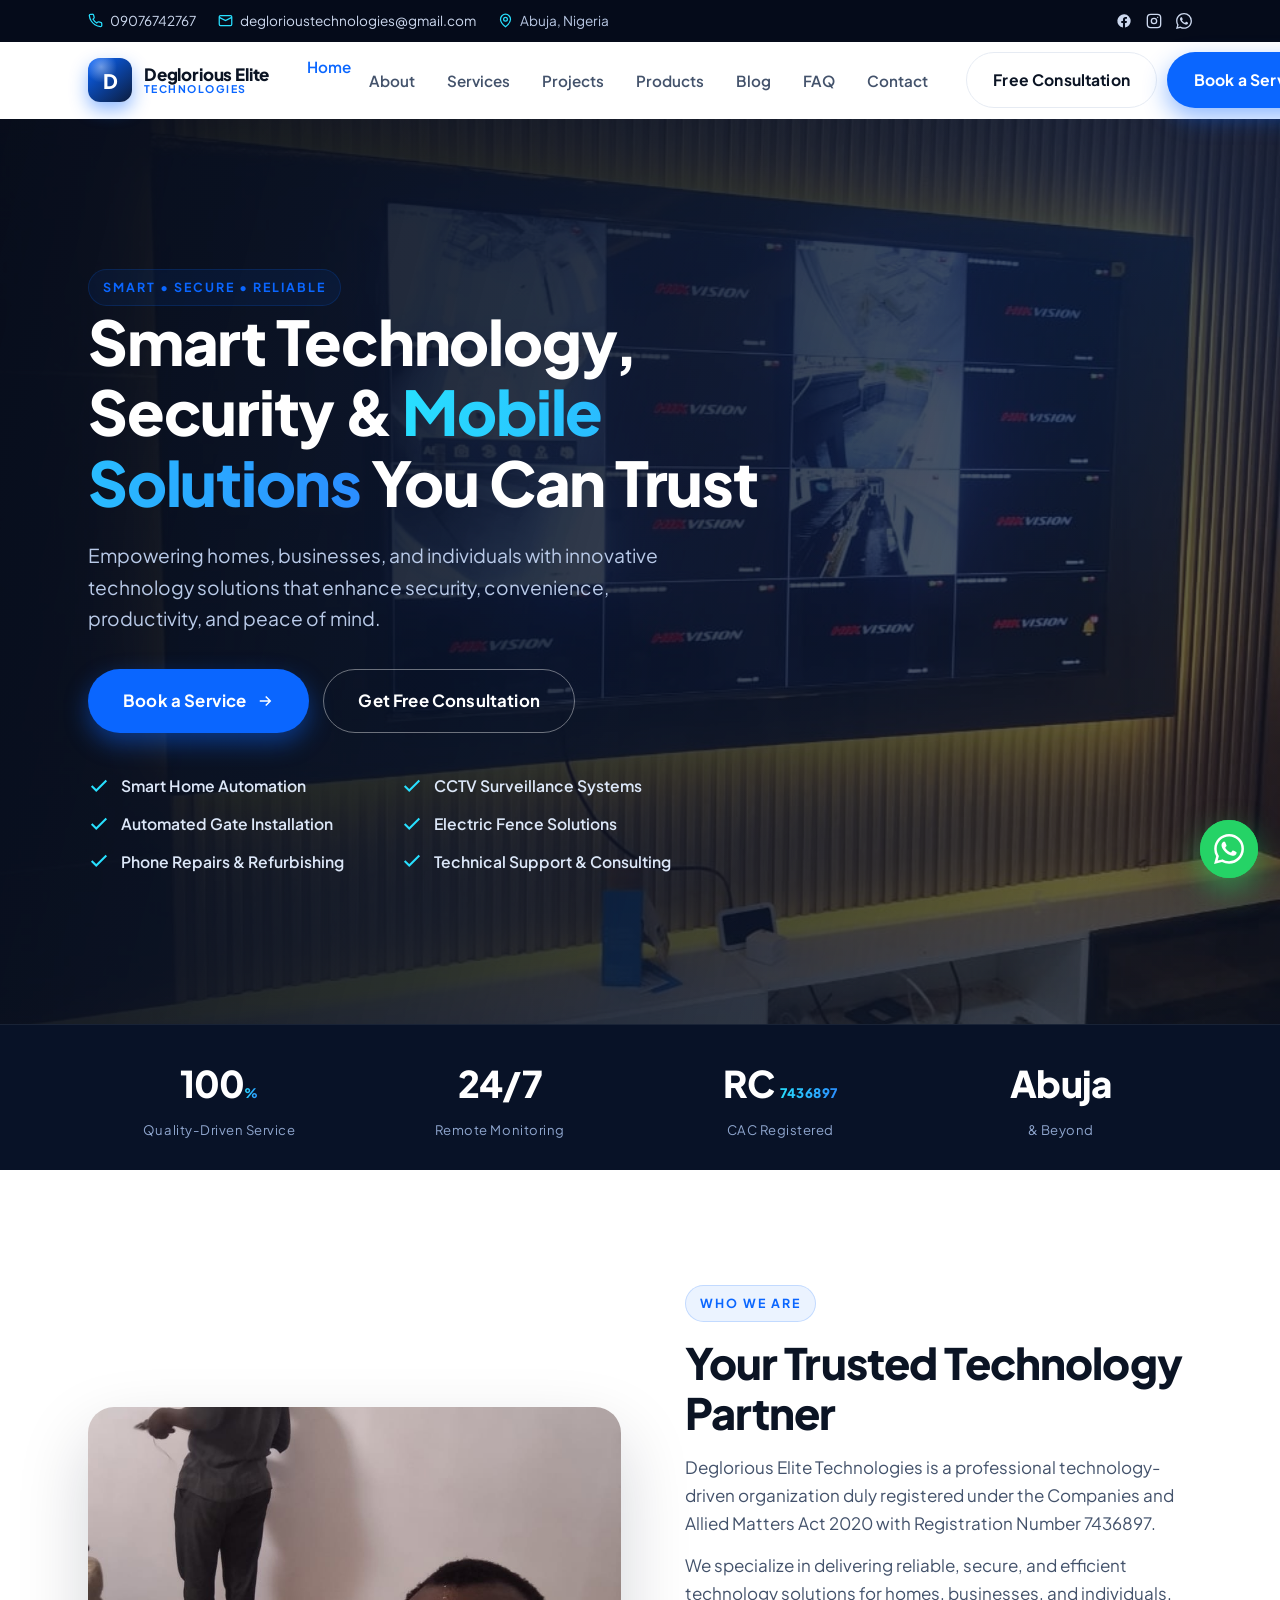
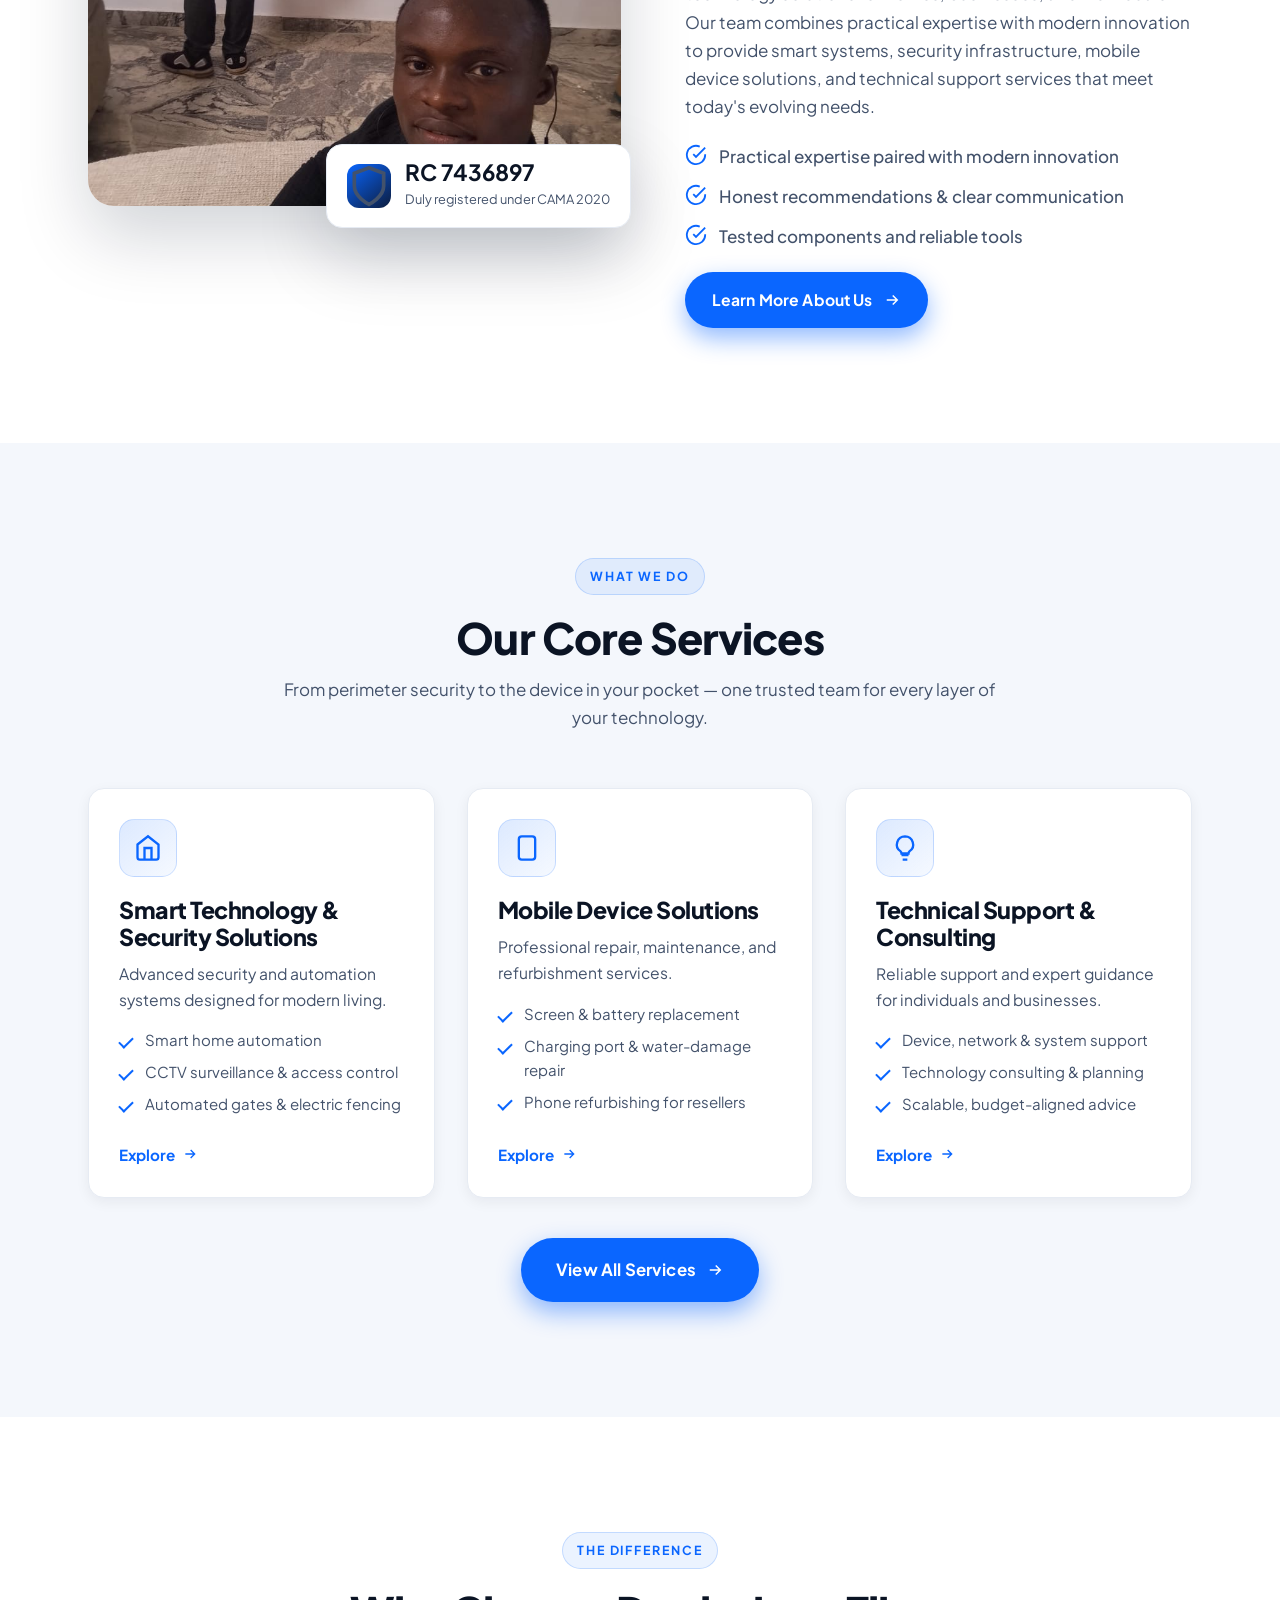
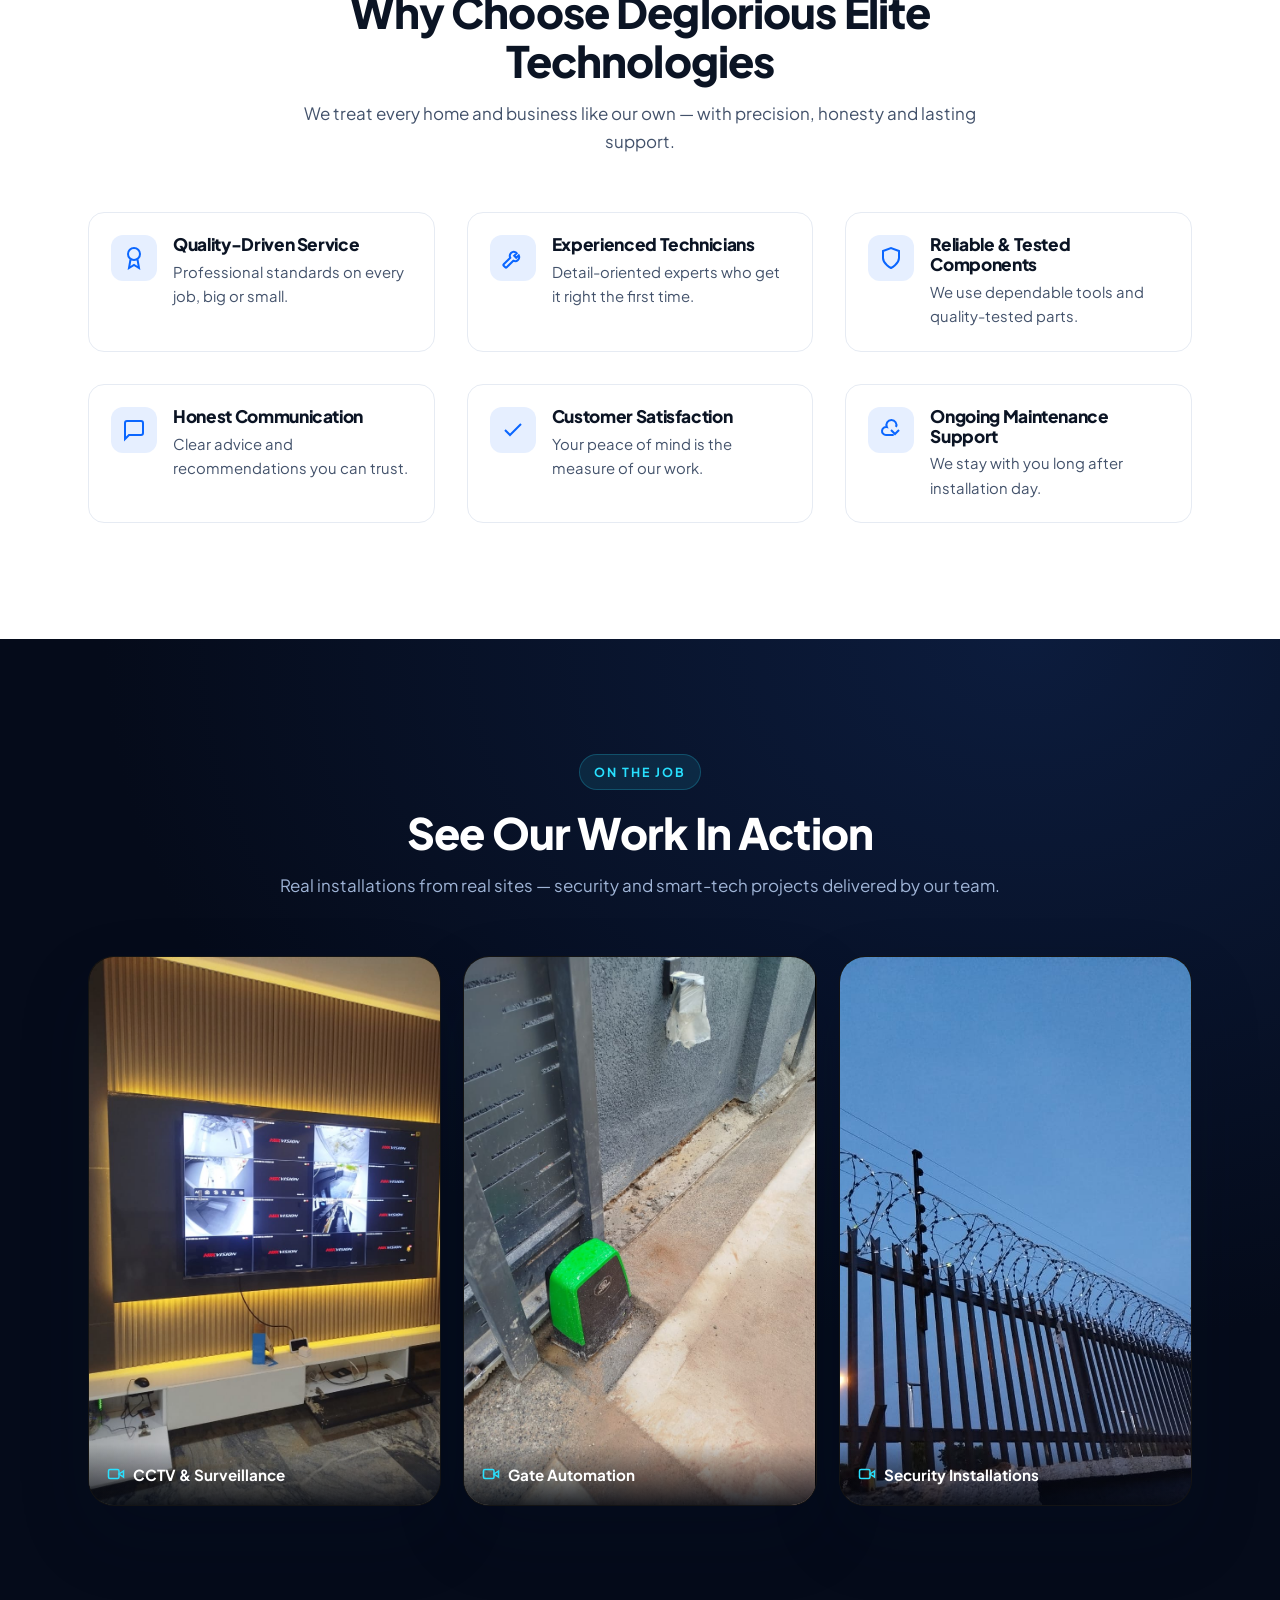
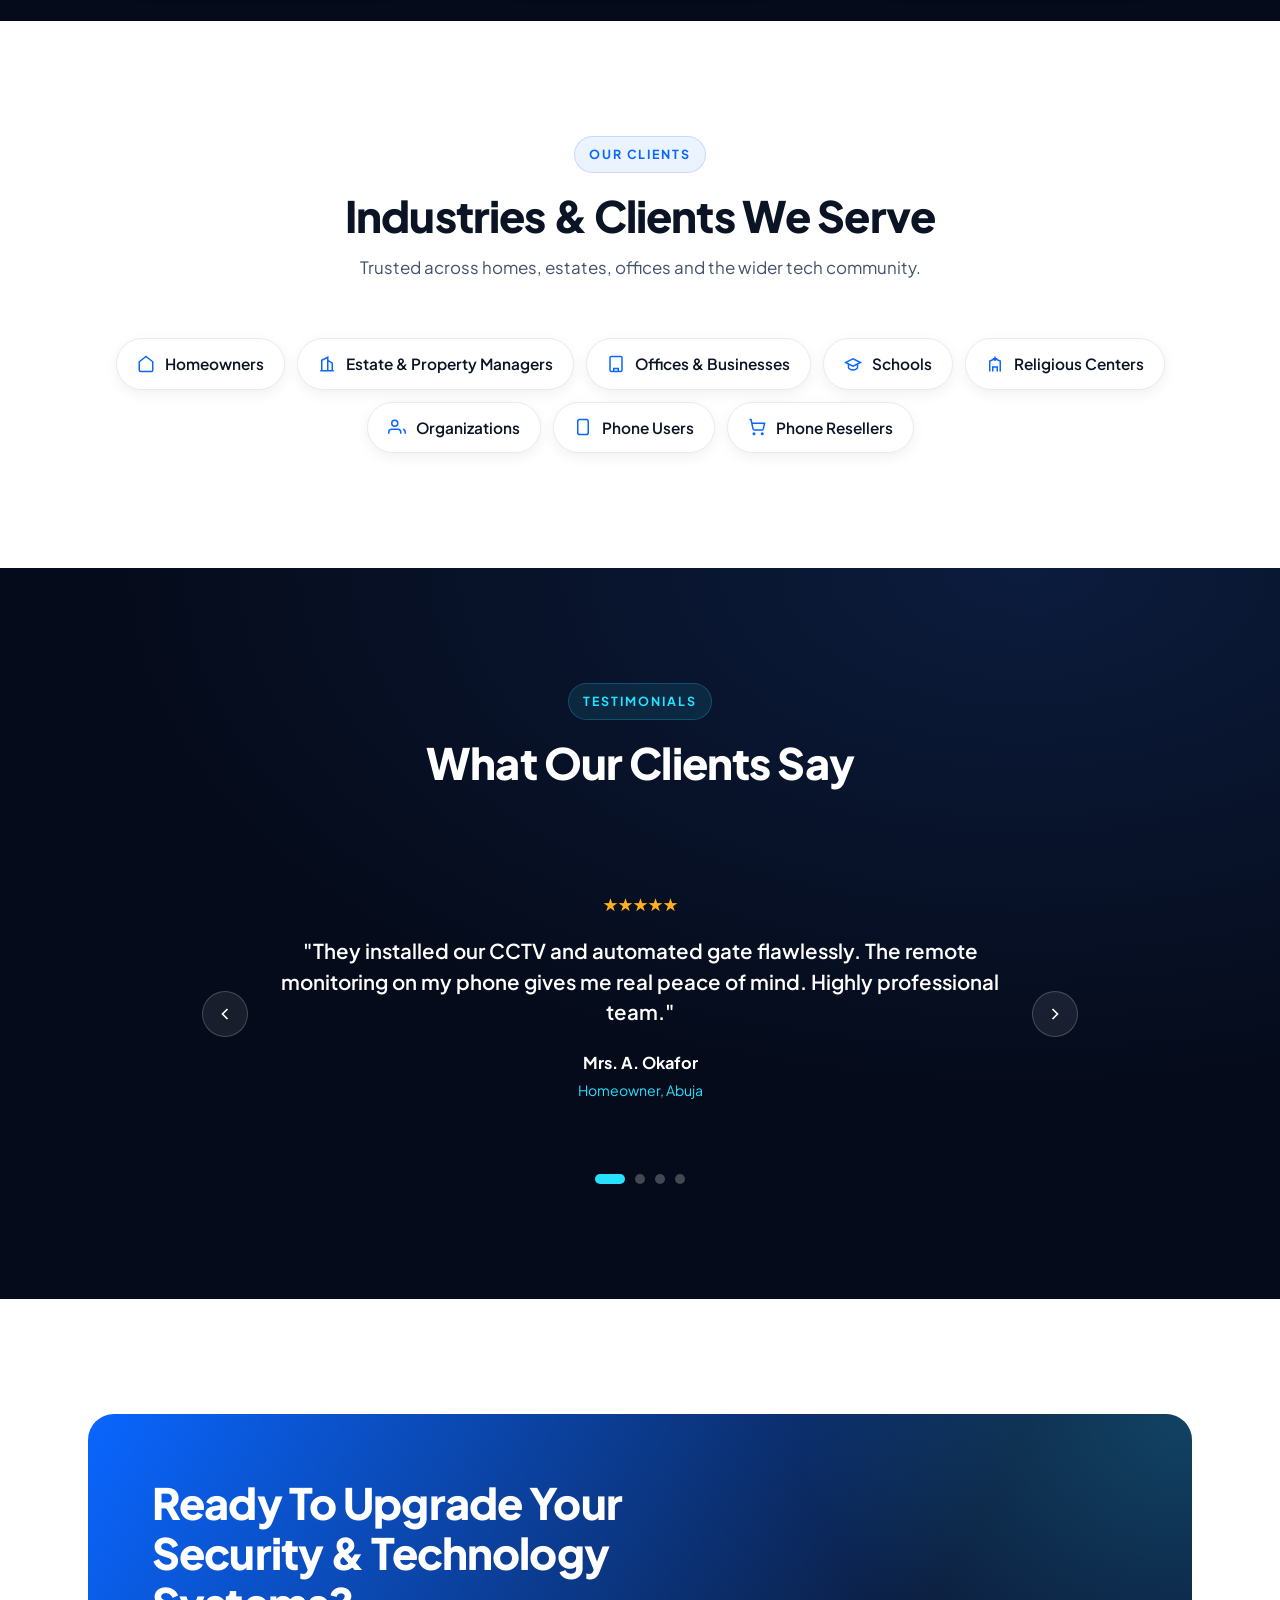
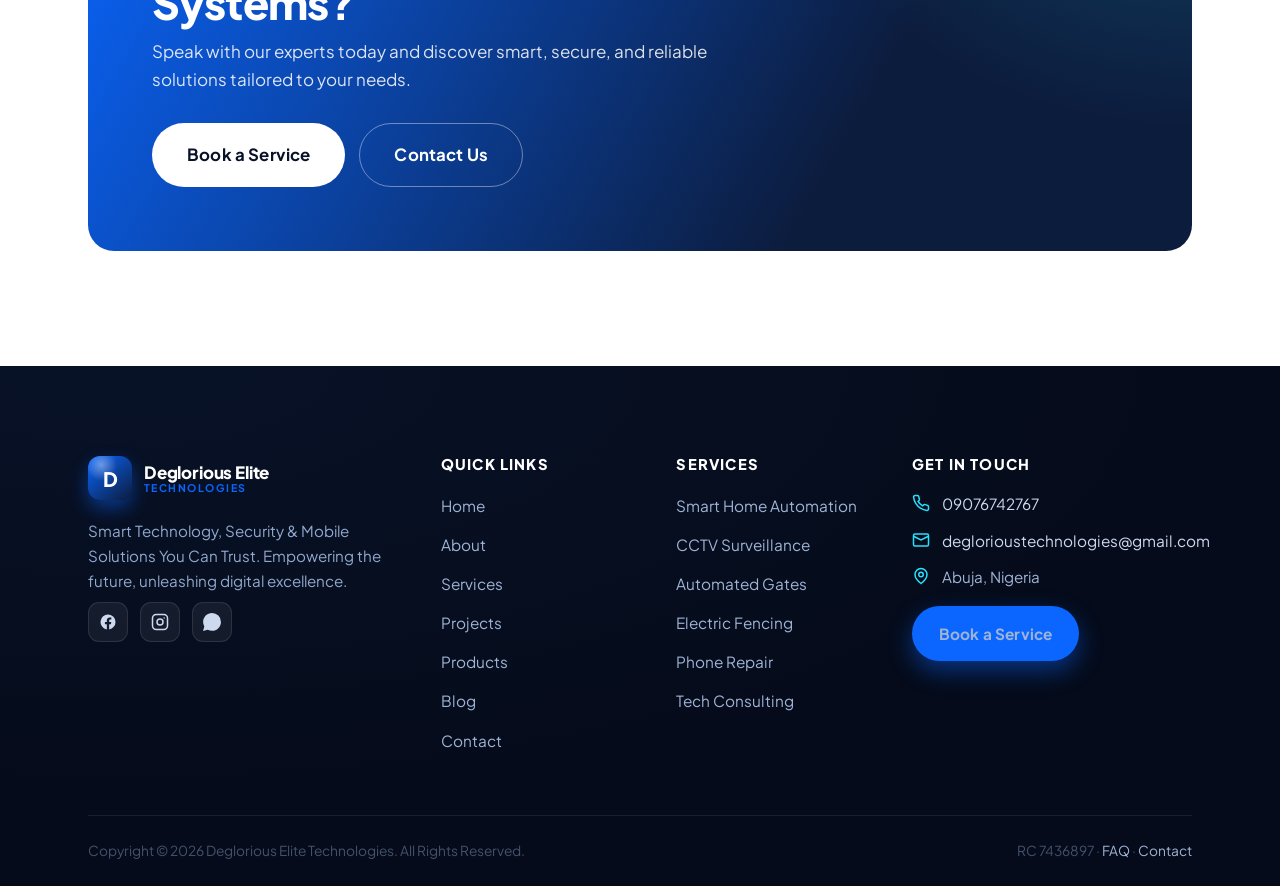
==== index.html @ 28c523fd "Deglorious Elite Technologies — full corporate website Responsive multi-page static site (Home, Abou" ====
<!DOCTYPE html>
<html lang="en">
<head>
  <meta charset="UTF-8" />
  <meta name="viewport" content="width=device-width, initial-scale=1.0" />
  <title>Deglorious Elite Technologies | Smart Technology, Security & Mobile Solutions</title>
  <meta name="description" content="Deglorious Elite Technologies delivers smart home automation, CCTV surveillance, automated gates, electric fencing, phone repair and tech consulting in Abuja, Nigeria. Smart Technology, Security & Mobile Solutions You Can Trust." />
  <meta name="keywords" content="CCTV installation Abuja, smart home automation Nigeria, electric fence, automated gate, phone repair Abuja, security systems Nigeria, Deglorious Elite Technologies" />
  <meta name="theme-color" content="#050b1a" />
  <link rel="canonical" href="https://degloriouselite.com/" />
  <meta property="og:title" content="Deglorious Elite Technologies" />
  <meta property="og:description" content="Smart Technology, Security & Mobile Solutions You Can Trust." />
  <meta property="og:type" content="website" />
  <meta property="og:image" content="assets/img/cctv-control-room.jpg" />
  <link rel="icon" href="data:image/svg+xml,%3Csvg xmlns='http://www.w3.org/2000/svg' viewBox='0 0 100 100'%3E%3Crect width='100' height='100' rx='22' fill='%230a66ff'/%3E%3Ctext x='50' y='70' font-size='62' font-family='Arial' font-weight='bold' fill='white' text-anchor='middle'%3ED%3C/text%3E%3C/svg%3E" />
  <link rel="preconnect" href="https://fonts.googleapis.com" />
  <link rel="preconnect" href="https://fonts.gstatic.com" crossorigin />
  <link href="https://fonts.googleapis.com/css2?family=Plus+Jakarta+Sans:wght@400;500;600;700;800&display=swap" rel="stylesheet" />
  <link rel="stylesheet" href="assets/css/styles.css" />
  <script type="application/ld+json">
  {
    "@context": "https://schema.org",
    "@type": "LocalBusiness",
    "name": "Deglorious Elite Technologies",
    "image": "https://degloriouselite.com/assets/img/cctv-control-room.jpg",
    "description": "Smart Technology, Security & Mobile Solutions You Can Trust.",
    "telephone": "+2349076742767",
    "email": "deglorioustechnologies@gmail.com",
    "address": { "@type": "PostalAddress", "addressLocality": "Abuja", "addressCountry": "NG" },
    "url": "https://degloriouselite.com",
    "slogan": "Empowering The Future, Unleashing Digital Excellence"
  }
  </script>
</head>
<body>
  <!-- ===== Top bar ===== -->
  <div class="topbar">
    <div class="container">
      <div class="topbar__info">
        <span><svg viewBox="0 0 24 24" fill="none" stroke="currentColor" stroke-width="2"><path d="M22 16.92v3a2 2 0 0 1-2.18 2 19.79 19.79 0 0 1-8.63-3.07 19.5 19.5 0 0 1-6-6 19.79 19.79 0 0 1-3.07-8.67A2 2 0 0 1 4.11 2h3a2 2 0 0 1 2 1.72c.13.96.36 1.9.7 2.81a2 2 0 0 1-.45 2.11L8.09 9.91a16 16 0 0 0 6 6l1.27-1.27a2 2 0 0 1 2.11-.45c.91.34 1.85.57 2.81.7A2 2 0 0 1 22 16.92z"/></svg><a href="tel:+2349076742767">09076742767</a></span>
        <span><svg viewBox="0 0 24 24" fill="none" stroke="currentColor" stroke-width="2"><rect x="2" y="4" width="20" height="16" rx="2"/><path d="m22 7-10 5L2 7"/></svg><a href="mailto:deglorioustechnologies@gmail.com">deglorioustechnologies@gmail.com</a></span>
        <span><svg viewBox="0 0 24 24" fill="none" stroke="currentColor" stroke-width="2"><path d="M20 10c0 6-8 12-8 12s-8-6-8-12a8 8 0 0 1 16 0Z"/><circle cx="12" cy="10" r="3"/></svg>Abuja, Nigeria</span>
      </div>
      <div class="topbar__socials">
        <a href="#" aria-label="Facebook"><svg viewBox="0 0 24 24" fill="currentColor"><path d="M22 12a10 10 0 1 0-11.56 9.88v-6.99H7.9V12h2.54V9.8c0-2.5 1.49-3.89 3.78-3.89 1.09 0 2.24.2 2.24.2v2.46h-1.26c-1.24 0-1.63.77-1.63 1.56V12h2.78l-.44 2.89h-2.34v6.99A10 10 0 0 0 22 12Z"/></svg></a>
        <a href="#" aria-label="Instagram"><svg viewBox="0 0 24 24" fill="none" stroke="currentColor" stroke-width="2"><rect x="2" y="2" width="20" height="20" rx="5"/><circle cx="12" cy="12" r="4"/><circle cx="17.5" cy="6.5" r="1" fill="currentColor" stroke="none"/></svg></a>
        <a href="https://wa.me/2349076742767" aria-label="WhatsApp"><svg viewBox="0 0 24 24" fill="currentColor"><path d="M.06 24l1.69-6.16a11.87 11.87 0 0 1-1.59-5.95C.16 5.34 5.5 0 12.06 0a11.82 11.82 0 0 1 8.41 3.49 11.82 11.82 0 0 1 3.48 8.42c0 6.56-5.34 11.9-11.9 11.9a11.9 11.9 0 0 1-5.69-1.45L.06 24zM6.6 20.13c1.68.99 3.28 1.59 5.45 1.59 5.45 0 9.89-4.43 9.89-9.88a9.78 9.78 0 0 0-2.9-7A9.8 9.8 0 0 0 12.06 2c-5.46 0-9.9 4.43-9.9 9.88 0 2.27.66 3.97 1.77 5.74l-1 3.65 3.67-.96zm11.39-5.55c-.07-.12-.27-.2-.57-.35-.3-.15-1.76-.87-2.03-.97-.27-.1-.47-.15-.67.15-.2.3-.77.97-.94 1.17-.17.2-.35.22-.65.07-.3-.15-1.25-.46-2.38-1.47-.88-.78-1.47-1.75-1.64-2.05-.17-.3-.02-.46.13-.61.13-.13.3-.35.45-.52.15-.17.2-.3.3-.5.1-.2.05-.37-.02-.52-.07-.15-.67-1.6-.91-2.2-.24-.58-.49-.5-.67-.51l-.57-.01c-.2 0-.52.07-.79.37-.27.3-1.04 1.02-1.04 2.47 0 1.45 1.06 2.86 1.21 3.06.15.2 2.09 3.2 5.07 4.48.71.31 1.26.49 1.69.63.71.22 1.36.19 1.87.12.57-.09 1.76-.72 2.01-1.41.25-.7.25-1.29.17-1.41z"/></svg></a>
      </div>
    </div>
  </div>

  <!-- ===== Header ===== -->
  <header class="site-header">
    <div class="container">
      <nav class="nav" aria-label="Primary">
        <a class="brand" href="index.html">
          <span class="brand__mark">D</span>
          <span class="brand__text">
            <span class="brand__name">Deglorious Elite</span>
            <span class="brand__tag">Technologies</span>
          </span>
        </a>
        <ul class="nav__links">
          <li><a href="index.html">Home</a></li>
          <li><a href="about.html">About</a></li>
          <li><a href="services.html">Services</a></li>
          <li><a href="projects.html">Projects</a></li>
          <li><a href="products.html">Products</a></li>
          <li><a href="blog.html">Blog</a></li>
          <li><a href="faq.html">FAQ</a></li>
          <li><a href="contact.html">Contact</a></li>
        </ul>
        <div class="nav__cta">
          <a href="contact.html" class="btn btn--ghost">Free Consultation</a>
          <a href="book.html" class="btn btn--primary">Book a Service</a>
          <button class="nav__toggle" aria-label="Open menu" aria-expanded="false"><span></span></button>
        </div>
      </nav>
    </div>
    <div class="nav__scrim"></div>
  </header>

  <!-- ===== Hero ===== -->
  <section class="hero">
    <div class="hero__media">
      <video autoplay muted loop playsinline poster="assets/img/cctv-control-room.jpg">
        <source src="assets/video/showcase-1.mp4" type="video/mp4" />
      </video>
    </div>
    <div class="container">
      <div class="hero__inner">
        <span class="eyebrow reveal">Smart • Secure • Reliable</span>
        <h1 class="reveal" data-d="1">Smart Technology, Security &amp; <span class="grad">Mobile Solutions</span> You Can Trust</h1>
        <p class="hero__sub reveal" data-d="2">Empowering homes, businesses, and individuals with innovative technology solutions that enhance security, convenience, productivity, and peace of mind.</p>
        <div class="hero__cta reveal" data-d="3">
          <a href="book.html" class="btn btn--primary btn--lg">Book a Service
            <svg viewBox="0 0 24 24" fill="none" stroke="currentColor" stroke-width="2"><path d="M5 12h14M13 6l6 6-6 6"/></svg>
          </a>
          <a href="contact.html" class="btn btn--outline-light btn--lg">Get Free Consultation</a>
        </div>
        <ul class="hero__chips reveal" data-d="4">
          <li><svg viewBox="0 0 24 24" fill="none" stroke="currentColor" stroke-width="2.2"><path d="M20 6 9 17l-5-5"/></svg> Smart Home Automation</li>
          <li><svg viewBox="0 0 24 24" fill="none" stroke="currentColor" stroke-width="2.2"><path d="M20 6 9 17l-5-5"/></svg> CCTV Surveillance Systems</li>
          <li><svg viewBox="0 0 24 24" fill="none" stroke="currentColor" stroke-width="2.2"><path d="M20 6 9 17l-5-5"/></svg> Automated Gate Installation</li>
          <li><svg viewBox="0 0 24 24" fill="none" stroke="currentColor" stroke-width="2.2"><path d="M20 6 9 17l-5-5"/></svg> Electric Fence Solutions</li>
          <li><svg viewBox="0 0 24 24" fill="none" stroke="currentColor" stroke-width="2.2"><path d="M20 6 9 17l-5-5"/></svg> Phone Repairs &amp; Refurbishing</li>
          <li><svg viewBox="0 0 24 24" fill="none" stroke="currentColor" stroke-width="2.2"><path d="M20 6 9 17l-5-5"/></svg> Technical Support &amp; Consulting</li>
        </ul>
      </div>
    </div>
  </section>

  <!-- ===== Stats ===== -->
  <div class="statbar">
    <div class="container">
      <div class="stat reveal"><b>100<span class="grad">%</span></b><span>Quality-Driven Service</span></div>
      <div class="stat reveal" data-d="1"><b>24/7</b><span>Remote Monitoring</span></div>
      <div class="stat reveal" data-d="2"><b>RC <span class="grad">7436897</span></b><span>CAC Registered</span></div>
      <div class="stat reveal" data-d="3"><b>Abuja</b><span>&amp; Beyond</span></div>
    </div>
  </div>

  <!-- ===== About preview ===== -->
  <section class="section">
    <div class="container">
      <div class="split">
        <div class="split__media reveal">
          <img src="assets/img/team-onsite.jpg" alt="Deglorious Elite Technologies team on-site during an installation" loading="lazy" />
          <div class="badge-float">
            <span class="badge-float__ic"><svg viewBox="0 0 24 24" fill="none" stroke="currentColor" stroke-width="2"><path d="M12 22s8-4 8-10V5l-8-3-8 3v7c0 6 8 10 8 10Z"/></svg></span>
            <div><b>RC 7436897</b><span>Duly registered under CAMA 2020</span></div>
          </div>
        </div>
        <div class="reveal" data-d="1">
          <span class="eyebrow">Who We Are</span>
          <h2 style="margin-top:16px">Your Trusted Technology Partner</h2>
          <p style="margin-top:16px">Deglorious Elite Technologies is a professional technology-driven organization duly registered under the Companies and Allied Matters Act 2020 with Registration Number 7436897.</p>
          <p style="margin-top:14px">We specialize in delivering reliable, secure, and efficient technology solutions for homes, businesses, and individuals. Our team combines practical expertise with modern innovation to provide smart systems, security infrastructure, mobile device solutions, and technical support services that meet today's evolving needs.</p>
          <ul class="checklist">
            <li><svg viewBox="0 0 24 24" fill="none" stroke="currentColor" stroke-width="2"><path d="M22 11.08V12a10 10 0 1 1-5.93-9.14"/><path d="M22 4 12 14.01l-3-3"/></svg> Practical expertise paired with modern innovation</li>
            <li><svg viewBox="0 0 24 24" fill="none" stroke="currentColor" stroke-width="2"><path d="M22 11.08V12a10 10 0 1 1-5.93-9.14"/><path d="M22 4 12 14.01l-3-3"/></svg> Honest recommendations &amp; clear communication</li>
            <li><svg viewBox="0 0 24 24" fill="none" stroke="currentColor" stroke-width="2"><path d="M22 11.08V12a10 10 0 1 1-5.93-9.14"/><path d="M22 4 12 14.01l-3-3"/></svg> Tested components and reliable tools</li>
          </ul>
          <a href="about.html" class="btn btn--primary">Learn More About Us
            <svg viewBox="0 0 24 24" fill="none" stroke="currentColor" stroke-width="2"><path d="M5 12h14M13 6l6 6-6 6"/></svg>
          </a>
        </div>
      </div>
    </div>
  </section>

  <!-- ===== Services overview ===== -->
  <section class="section section--alt">
    <div class="container">
      <div class="section-head center reveal">
        <span class="eyebrow">What We Do</span>
        <h2>Our Core Services</h2>
        <p>From perimeter security to the device in your pocket — one trusted team for every layer of your technology.</p>
      </div>
      <div class="grid g-3">
        <article class="card svc reveal">
          <div class="svc__icon"><svg viewBox="0 0 24 24" fill="none" stroke="currentColor" stroke-width="2"><path d="M3 9l9-7 9 7v11a2 2 0 0 1-2 2H5a2 2 0 0 1-2-2z"/><path d="M9 22V12h6v10"/></svg></div>
          <h3>Smart Technology &amp; Security Solutions</h3>
          <p>Advanced security and automation systems designed for modern living.</p>
          <ul>
            <li>Smart home automation</li>
            <li>CCTV surveillance &amp; access control</li>
            <li>Automated gates &amp; electric fencing</li>
          </ul>
          <a href="services.html" class="svc__link">Explore <svg viewBox="0 0 24 24" fill="none" stroke="currentColor" stroke-width="2"><path d="M5 12h14M13 6l6 6-6 6"/></svg></a>
        </article>
        <article class="card svc reveal" data-d="1">
          <div class="svc__icon"><svg viewBox="0 0 24 24" fill="none" stroke="currentColor" stroke-width="2"><rect x="5" y="2" width="14" height="20" rx="2.5"/><path d="M12 18h.01"/></svg></div>
          <h3>Mobile Device Solutions</h3>
          <p>Professional repair, maintenance, and refurbishment services.</p>
          <ul>
            <li>Screen &amp; battery replacement</li>
            <li>Charging port &amp; water-damage repair</li>
            <li>Phone refurbishing for resellers</li>
          </ul>
          <a href="services.html#mobile" class="svc__link">Explore <svg viewBox="0 0 24 24" fill="none" stroke="currentColor" stroke-width="2"><path d="M5 12h14M13 6l6 6-6 6"/></svg></a>
        </article>
        <article class="card svc reveal" data-d="2">
          <div class="svc__icon"><svg viewBox="0 0 24 24" fill="none" stroke="currentColor" stroke-width="2"><path d="M9 18h6M10 22h4"/><path d="M12 2a7 7 0 0 0-4 12.7c.6.5 1 1.2 1 2h6c0-.8.4-1.5 1-2A7 7 0 0 0 12 2Z"/></svg></div>
          <h3>Technical Support &amp; Consulting</h3>
          <p>Reliable support and expert guidance for individuals and businesses.</p>
          <ul>
            <li>Device, network &amp; system support</li>
            <li>Technology consulting &amp; planning</li>
            <li>Scalable, budget-aligned advice</li>
          </ul>
          <a href="services.html#consulting" class="svc__link">Explore <svg viewBox="0 0 24 24" fill="none" stroke="currentColor" stroke-width="2"><path d="M5 12h14M13 6l6 6-6 6"/></svg></a>
        </article>
      </div>
      <div class="center" style="margin-top:40px">
        <a href="services.html" class="btn btn--primary btn--lg reveal">View All Services
          <svg viewBox="0 0 24 24" fill="none" stroke="currentColor" stroke-width="2"><path d="M5 12h14M13 6l6 6-6 6"/></svg>
        </a>
      </div>
    </div>
  </section>

  <!-- ===== Why choose us ===== -->
  <section class="section">
    <div class="container">
      <div class="section-head center reveal">
        <span class="eyebrow">The Difference</span>
        <h2>Why Choose Deglorious Elite Technologies</h2>
        <p>We treat every home and business like our own — with precision, honesty and lasting support.</p>
      </div>
      <div class="grid g-3">
        <div class="feature reveal"><span class="feature__ic"><svg viewBox="0 0 24 24" fill="none" stroke="currentColor" stroke-width="2"><circle cx="12" cy="8" r="6"/><path d="M15.5 13.5 17 22l-5-3-5 3 1.5-8.5"/></svg></span><div><h3>Quality-Driven Service</h3><p>Professional standards on every job, big or small.</p></div></div>
        <div class="feature reveal" data-d="1"><span class="feature__ic"><svg viewBox="0 0 24 24" fill="none" stroke="currentColor" stroke-width="2"><path d="M14.7 6.3a4 4 0 0 0-5.4 5.4l-6.6 6.6a1 1 0 0 0 0 1.4l1.6 1.6a1 1 0 0 0 1.4 0l6.6-6.6a4 4 0 0 0 5.4-5.4l-2.5 2.5-2-2 2.5-2.5Z"/></svg></span><div><h3>Experienced Technicians</h3><p>Detail-oriented experts who get it right the first time.</p></div></div>
        <div class="feature reveal" data-d="2"><span class="feature__ic"><svg viewBox="0 0 24 24" fill="none" stroke="currentColor" stroke-width="2"><path d="M12 22s8-4 8-10V5l-8-3-8 3v7c0 6 8 10 8 10Z"/></svg></span><div><h3>Reliable &amp; Tested Components</h3><p>We use dependable tools and quality-tested parts.</p></div></div>
        <div class="feature reveal"><span class="feature__ic"><svg viewBox="0 0 24 24" fill="none" stroke="currentColor" stroke-width="2"><path d="M21 15a2 2 0 0 1-2 2H7l-4 4V5a2 2 0 0 1 2-2h14a2 2 0 0 1 2 2z"/></svg></span><div><h3>Honest Communication</h3><p>Clear advice and recommendations you can trust.</p></div></div>
        <div class="feature reveal" data-d="1"><span class="feature__ic"><svg viewBox="0 0 24 24" fill="none" stroke="currentColor" stroke-width="2"><path d="M20 6 9 17l-5-5"/></svg></span><div><h3>Customer Satisfaction</h3><p>Your peace of mind is the measure of our work.</p></div></div>
        <div class="feature reveal" data-d="2"><span class="feature__ic"><svg viewBox="0 0 24 24" fill="none" stroke="currentColor" stroke-width="2"><path d="M14.7 17H7a4 4 0 1 1 .9-7.9A5 5 0 1 1 17 9"/><path d="m12 12 4 4 4-4"/></svg></span><div><h3>Ongoing Maintenance Support</h3><p>We stay with you long after installation day.</p></div></div>
      </div>
    </div>
  </section>

  <!-- ===== Showcase videos ===== -->
  <section class="section section--navy">
    <div class="container">
      <div class="section-head center reveal">
        <span class="eyebrow">On The Job</span>
        <h2>See Our Work In Action</h2>
        <p>Real installations from real sites — security and smart-tech projects delivered by our team.</p>
      </div>
      <div class="showcase">
        <div class="vframe reveal">
          <video muted loop playsinline preload="metadata" poster="assets/img/cctv-control-room.jpg">
            <source src="assets/video/showcase-1.mp4" type="video/mp4" />
          </video>
          <div class="vframe__label"><svg viewBox="0 0 24 24" fill="none" stroke="currentColor" stroke-width="2"><path d="m22 8-6 4 6 4V8Z"/><rect x="2" y="6" width="14" height="12" rx="2"/></svg>CCTV &amp; Surveillance</div>
        </div>
        <div class="vframe reveal" data-d="1">
          <video muted loop playsinline preload="metadata" poster="assets/img/gate-motor-installed.jpg">
            <source src="assets/video/showcase-2.mp4" type="video/mp4" />
          </video>
          <div class="vframe__label"><svg viewBox="0 0 24 24" fill="none" stroke="currentColor" stroke-width="2"><path d="m22 8-6 4 6 4V8Z"/><rect x="2" y="6" width="14" height="12" rx="2"/></svg>Gate Automation</div>
        </div>
        <div class="vframe reveal" data-d="2">
          <video muted loop playsinline preload="metadata" poster="assets/img/electric-fence-razorwire.jpg">
            <source src="assets/video/showcase-3.mp4" type="video/mp4" />
          </video>
          <div class="vframe__label"><svg viewBox="0 0 24 24" fill="none" stroke="currentColor" stroke-width="2"><path d="m22 8-6 4 6 4V8Z"/><rect x="2" y="6" width="14" height="12" rx="2"/></svg>Security Installations</div>
        </div>
      </div>
    </div>
  </section>

  <!-- ===== Who we serve ===== -->
  <section class="section">
    <div class="container">
      <div class="section-head center reveal">
        <span class="eyebrow">Our Clients</span>
        <h2>Industries &amp; Clients We Serve</h2>
        <p>Trusted across homes, estates, offices and the wider tech community.</p>
      </div>
      <div class="pills reveal" style="justify-content:center">
        <span class="pill"><svg viewBox="0 0 24 24" fill="none" stroke="currentColor" stroke-width="2"><path d="M3 9l9-7 9 7v11a2 2 0 0 1-2 2H5a2 2 0 0 1-2-2z"/></svg>Homeowners</span>
        <span class="pill"><svg viewBox="0 0 24 24" fill="none" stroke="currentColor" stroke-width="2"><path d="M3 21h18M5 21V7l8-4v18M19 21V11l-6-4"/></svg>Estate &amp; Property Managers</span>
        <span class="pill"><svg viewBox="0 0 24 24" fill="none" stroke="currentColor" stroke-width="2"><rect x="4" y="2" width="16" height="20" rx="2"/><path d="M9 22v-4h6v4M9 6h.01M15 6h.01M9 10h.01M15 10h.01"/></svg>Offices &amp; Businesses</span>
        <span class="pill"><svg viewBox="0 0 24 24" fill="none" stroke="currentColor" stroke-width="2"><path d="M22 10 12 5 2 10l10 5 10-5Z"/><path d="M6 12v5c0 1 2.7 3 6 3s6-2 6-3v-5"/></svg>Schools</span>
        <span class="pill"><svg viewBox="0 0 24 24" fill="none" stroke="currentColor" stroke-width="2"><path d="M12 2v6M9 5h6M5 22V8l7-3 7 3v14M9 22v-6h6v6"/></svg>Religious Centers</span>
        <span class="pill"><svg viewBox="0 0 24 24" fill="none" stroke="currentColor" stroke-width="2"><path d="M17 21v-2a4 4 0 0 0-4-4H5a4 4 0 0 0-4 4v2"/><circle cx="9" cy="7" r="4"/><path d="M23 21v-2a4 4 0 0 0-3-3.87"/></svg>Organizations</span>
        <span class="pill"><svg viewBox="0 0 24 24" fill="none" stroke="currentColor" stroke-width="2"><rect x="5" y="2" width="14" height="20" rx="2.5"/><path d="M12 18h.01"/></svg>Phone Users</span>
        <span class="pill"><svg viewBox="0 0 24 24" fill="none" stroke="currentColor" stroke-width="2"><circle cx="8" cy="21" r="1"/><circle cx="19" cy="21" r="1"/><path d="M2.05 2.05h2l2.66 12.42a2 2 0 0 0 2 1.58h9.78a2 2 0 0 0 1.95-1.57l1.65-7.43H5.12"/></svg>Phone Resellers</span>
      </div>
    </div>
  </section>

  <!-- ===== Testimonials ===== -->
  <section class="section section--navy">
    <div class="container">
      <div class="section-head center reveal">
        <span class="eyebrow">Testimonials</span>
        <h2>What Our Clients Say</h2>
      </div>
      <div class="tslider reveal">
        <div class="tviewport">
        <div class="ttrack">
          <figure class="tcard">
            <div class="tcard__stars">★★★★★</div>
            <blockquote class="tcard__quote">"They installed our CCTV and automated gate flawlessly. The remote monitoring on my phone gives me real peace of mind. Highly professional team."</blockquote>
            <figcaption class="tcard__who"><b>Mrs. A. Okafor</b><span>Homeowner, Abuja</span></figcaption>
          </figure>
          <figure class="tcard">
            <div class="tcard__stars">★★★★★</div>
            <blockquote class="tcard__quote">"We secured the entire estate perimeter with electric fencing and surveillance. Clean work, honest pricing and excellent after-service support."</blockquote>
            <figcaption class="tcard__who"><b>Engr. Bello</b><span>Estate Manager</span></figcaption>
          </figure>
          <figure class="tcard">
            <div class="tcard__stars">★★★★★</div>
            <blockquote class="tcard__quote">"My Samsung Fold screen was perfectly replaced and the device feels brand new. Fast, reliable and trustworthy with my phone."</blockquote>
            <figcaption class="tcard__who"><b>D. Emmanuel</b><span>Phone User</span></figcaption>
          </figure>
          <figure class="tcard">
            <div class="tcard__stars">★★★★★</div>
            <blockquote class="tcard__quote">"They consulted on our office smart-lighting and audio setup end to end. Knowledgeable, patient and genuinely committed to quality."</blockquote>
            <figcaption class="tcard__who"><b>K. Adewale</b><span>Business Owner</span></figcaption>
          </figure>
        </div>
        </div>
        <div class="tarrows">
          <button class="prev" aria-label="Previous"><svg viewBox="0 0 24 24" fill="none" stroke="currentColor" stroke-width="2"><path d="m15 18-6-6 6-6"/></svg></button>
          <button class="next" aria-label="Next"><svg viewBox="0 0 24 24" fill="none" stroke="currentColor" stroke-width="2"><path d="m9 18 6-6-6-6"/></svg></button>
        </div>
        <div class="tnav"></div>
      </div>
    </div>
  </section>

  <!-- ===== CTA ===== -->
  <section class="section">
    <div class="container">
      <div class="cta-band reveal">
        <div class="cta-band__inner">
          <div>
            <h2>Ready To Upgrade Your Security &amp; Technology Systems?</h2>
            <p>Speak with our experts today and discover smart, secure, and reliable solutions tailored to your needs.</p>
          </div>
          <div class="cta-band__btns">
            <a href="book.html" class="btn btn--light btn--lg">Book a Service</a>
            <a href="contact.html" class="btn btn--outline-light btn--lg">Contact Us</a>
          </div>
        </div>
      </div>
    </div>
  </section>

  <!-- ===== Footer (shared) ===== -->
  <footer class="site-footer">
    <div class="container">
      <div class="footer-grid">
        <div class="footer-brand">
          <a class="brand" href="index.html">
            <span class="brand__mark">D</span>
            <span class="brand__text"><span class="brand__name">Deglorious Elite</span><span class="brand__tag">Technologies</span></span>
          </a>
          <p>Smart Technology, Security &amp; Mobile Solutions You Can Trust. Empowering the future, unleashing digital excellence.</p>
          <div class="foot-social">
            <a href="#" aria-label="Facebook"><svg viewBox="0 0 24 24" fill="currentColor"><path d="M22 12a10 10 0 1 0-11.56 9.88v-6.99H7.9V12h2.54V9.8c0-2.5 1.49-3.89 3.78-3.89 1.09 0 2.24.2 2.24.2v2.46h-1.26c-1.24 0-1.63.77-1.63 1.56V12h2.78l-.44 2.89h-2.34v6.99A10 10 0 0 0 22 12Z"/></svg></a>
            <a href="#" aria-label="Instagram"><svg viewBox="0 0 24 24" fill="none" stroke="currentColor" stroke-width="2"><rect x="2" y="2" width="20" height="20" rx="5"/><circle cx="12" cy="12" r="4"/><circle cx="17.5" cy="6.5" r="1" fill="currentColor" stroke="none"/></svg></a>
            <a href="https://wa.me/2349076742767" aria-label="WhatsApp"><svg viewBox="0 0 24 24" fill="currentColor"><path d="M.06 24l1.69-6.16a11.87 11.87 0 0 1-1.59-5.95C.16 5.34 5.5 0 12.06 0a11.82 11.82 0 0 1 8.41 3.49 11.82 11.82 0 0 1 3.48 8.42c0 6.56-5.34 11.9-11.9 11.9a11.9 11.9 0 0 1-5.69-1.45L.06 24z"/></svg></a>
          </div>
        </div>
        <div class="footer-col">
          <h4>Quick Links</h4>
          <ul>
            <li><a href="index.html">Home</a></li>
            <li><a href="about.html">About</a></li>
            <li><a href="services.html">Services</a></li>
            <li><a href="projects.html">Projects</a></li>
            <li><a href="products.html">Products</a></li>
            <li><a href="blog.html">Blog</a></li>
            <li><a href="contact.html">Contact</a></li>
          </ul>
        </div>
        <div class="footer-col">
          <h4>Services</h4>
          <ul>
            <li><a href="services.html">Smart Home Automation</a></li>
            <li><a href="services.html">CCTV Surveillance</a></li>
            <li><a href="services.html">Automated Gates</a></li>
            <li><a href="services.html">Electric Fencing</a></li>
            <li><a href="services.html#mobile">Phone Repair</a></li>
            <li><a href="services.html#consulting">Tech Consulting</a></li>
          </ul>
        </div>
        <div class="footer-col">
          <h4>Get In Touch</h4>
          <ul class="footer-contact">
            <li><svg viewBox="0 0 24 24" fill="none" stroke="currentColor" stroke-width="2"><path d="M22 16.92v3a2 2 0 0 1-2.18 2 19.79 19.79 0 0 1-8.63-3.07 19.5 19.5 0 0 1-6-6 19.79 19.79 0 0 1-3.07-8.67A2 2 0 0 1 4.11 2h3a2 2 0 0 1 2 1.72c.13.96.36 1.9.7 2.81a2 2 0 0 1-.45 2.11L8.09 9.91a16 16 0 0 0 6 6l1.27-1.27a2 2 0 0 1 2.11-.45c.91.34 1.85.57 2.81.7A2 2 0 0 1 22 16.92z"/></svg><a href="tel:+2349076742767">09076742767</a></li>
            <li><svg viewBox="0 0 24 24" fill="none" stroke="currentColor" stroke-width="2"><rect x="2" y="4" width="20" height="16" rx="2"/><path d="m22 7-10 5L2 7"/></svg><a href="mailto:deglorioustechnologies@gmail.com">deglorioustechnologies@gmail.com</a></li>
            <li><svg viewBox="0 0 24 24" fill="none" stroke="currentColor" stroke-width="2"><path d="M20 10c0 6-8 12-8 12s-8-6-8-12a8 8 0 0 1 16 0Z"/><circle cx="12" cy="10" r="3"/></svg>Abuja, Nigeria</li>
          </ul>
          <a href="book.html" class="btn btn--primary" style="margin-top:6px">Book a Service</a>
        </div>
      </div>
      <div class="footer-bottom">
        <p>Copyright © <span id="year">2026</span> Deglorious Elite Technologies. All Rights Reserved.</p>
        <p>RC 7436897 · <a href="faq.html">FAQ</a> · <a href="contact.html">Contact</a></p>
      </div>
    </div>
  </footer>

  <!-- Floating actions -->
  <a class="wa-float" href="https://wa.me/2349076742767?text=Hello%20Deglorious%20Elite%20Technologies%2C%20I%27d%20like%20to%20make%20an%20enquiry." target="_blank" rel="noopener" aria-label="Chat on WhatsApp">
    <svg viewBox="0 0 24 24" fill="currentColor"><path d="M.06 24l1.69-6.16a11.87 11.87 0 0 1-1.59-5.95C.16 5.34 5.5 0 12.06 0a11.82 11.82 0 0 1 8.41 3.49 11.82 11.82 0 0 1 3.48 8.42c0 6.56-5.34 11.9-11.9 11.9a11.9 11.9 0 0 1-5.69-1.45L.06 24zM6.6 20.13c1.68.99 3.28 1.59 5.45 1.59 5.45 0 9.89-4.43 9.89-9.88a9.78 9.78 0 0 0-2.9-7A9.8 9.8 0 0 0 12.06 2c-5.46 0-9.9 4.43-9.9 9.88 0 2.27.66 3.97 1.77 5.74l-1 3.65 3.67-.96zm11.39-5.55c-.07-.12-.27-.2-.57-.35-.3-.15-1.76-.87-2.03-.97-.27-.1-.47-.15-.67.15-.2.3-.77.97-.94 1.17-.17.2-.35.22-.65.07-.3-.15-1.25-.46-2.38-1.47-.88-.78-1.47-1.75-1.64-2.05-.17-.3-.02-.46.13-.61.13-.13.3-.35.45-.52.15-.17.2-.3.3-.5.1-.2.05-.37-.02-.52-.07-.15-.67-1.6-.91-2.2-.24-.58-.49-.5-.67-.51l-.57-.01c-.2 0-.52.07-.79.37-.27.3-1.04 1.02-1.04 2.47 0 1.45 1.06 2.86 1.21 3.06.15.2 2.09 3.2 5.07 4.48.71.31 1.26.49 1.69.63.71.22 1.36.19 1.87.12.57-.09 1.76-.72 2.01-1.41.25-.7.25-1.29.17-1.41z"/></svg>
  </a>
  <button class="to-top" aria-label="Back to top" onclick="window.scrollTo({top:0,behavior:'smooth'})">
    <svg viewBox="0 0 24 24" fill="none" stroke="currentColor" stroke-width="2"><path d="m18 15-6-6-6 6"/></svg>
  </button>

  <script src="assets/js/main.js"></script>
</body>
</html>
---- assets/css/styles.css ----
/* ==========================================================================
   Deglorious Elite Technologies — Global Stylesheet
   Palette: Dark Blue, White, Black, Electric Blue
   ========================================================================== */

:root {
  /* Brand palette */
  --navy-900: #050b1a;
  --navy-800: #081227;
  --navy-700: #0c1c3d;
  --navy-600: #11264f;
  --navy-500: #1a3a73;
  --blue: #0a66ff;          /* electric blue */
  --blue-bright: #2b8cff;
  --blue-glow: rgba(10, 102, 255, 0.45);
  --cyan: #28e0ff;
  --white: #ffffff;
  --off: #f4f7fc;
  --grey-100: #eef2f9;
  --grey-200: #e3e9f2;
  --grey-400: #9fb0c9;
  --grey-500: #6b7c97;
  --ink: #0b1424;
  --ink-soft: #43526b;
  --black: #02060f;

  /* Functional */
  --bg: #ffffff;
  --card: #ffffff;
  --line: #e6ebf3;
  --shadow-sm: 0 4px 14px rgba(8, 18, 39, 0.06);
  --shadow: 0 18px 40px rgba(8, 18, 39, 0.10);
  --shadow-lg: 0 30px 70px rgba(8, 18, 39, 0.18);
  --radius: 16px;
  --radius-sm: 10px;
  --radius-lg: 26px;
  --maxw: 1200px;
  --gutter: clamp(20px, 5vw, 48px);
  --t: 0.35s cubic-bezier(0.22, 1, 0.36, 1);

  --font: "Plus Jakarta Sans", "Inter", system-ui, -apple-system, Segoe UI, Roboto, Helvetica, Arial, sans-serif;
}

/* ---------- Reset ---------- */
*, *::before, *::after { box-sizing: border-box; }
* { margin: 0; }
html { scroll-behavior: smooth; -webkit-text-size-adjust: 100%; }
body {
  font-family: var(--font);
  color: var(--ink);
  background: var(--bg);
  line-height: 1.65;
  font-size: 17px;
  -webkit-font-smoothing: antialiased;
  text-rendering: optimizeLegibility;
  overflow-x: hidden;
}
img, video, svg { display: block; max-width: 100%; }
a { color: inherit; text-decoration: none; }
ul { list-style: none; padding: 0; }
button, input, select, textarea { font: inherit; color: inherit; }
h1, h2, h3, h4 { line-height: 1.15; font-weight: 800; letter-spacing: -0.02em; color: var(--ink); }
h1 { font-size: clamp(2.1rem, 5.4vw, 3.85rem); }
h2 { font-size: clamp(1.7rem, 3.6vw, 2.7rem); }
h3 { font-size: clamp(1.2rem, 2vw, 1.45rem); }
p { color: var(--ink-soft); }
:focus-visible { outline: 3px solid var(--blue); outline-offset: 3px; border-radius: 4px; }

/* ---------- Layout helpers ---------- */
.container { width: 100%; max-width: var(--maxw); margin-inline: auto; padding-inline: var(--gutter); }
.section { padding-block: clamp(64px, 9vw, 120px); }
.section--tight { padding-block: clamp(48px, 6vw, 80px); }
.section--alt { background: var(--off); }
.section--navy {
  background: radial-gradient(120% 120% at 80% 0%, var(--navy-700) 0%, var(--navy-900) 60%);
  color: #d7e2f4;
}
.section--navy h1, .section--navy h2, .section--navy h3 { color: #fff; }
.section--navy p { color: #9fb4d6; }

.center { text-align: center; }
.grid { display: grid; gap: clamp(20px, 2.6vw, 32px); }
.g-2 { grid-template-columns: repeat(2, 1fr); }
.g-3 { grid-template-columns: repeat(3, 1fr); }
.g-4 { grid-template-columns: repeat(4, 1fr); }
@media (max-width: 940px) { .g-3, .g-4 { grid-template-columns: repeat(2, 1fr); } }
@media (max-width: 620px) { .g-2, .g-3, .g-4 { grid-template-columns: 1fr; } }

/* ---------- Eyebrow / headings ---------- */
.eyebrow {
  display: inline-flex; align-items: center; gap: 8px;
  font-size: 0.78rem; font-weight: 700; letter-spacing: 0.16em; text-transform: uppercase;
  color: var(--blue);
  background: rgba(10, 102, 255, 0.08);
  border: 1px solid rgba(10, 102, 255, 0.18);
  padding: 7px 14px; border-radius: 999px;
}
.section--navy .eyebrow { color: var(--cyan); background: rgba(40, 224, 255, 0.10); border-color: rgba(40,224,255,0.22); }
.section-head { max-width: 720px; margin-bottom: clamp(36px, 5vw, 56px); }
.section-head.center { margin-inline: auto; }
.section-head .eyebrow { margin-bottom: 18px; }
.section-head p { margin-top: 14px; font-size: 1.06rem; }
.lead { font-size: 1.14rem; color: var(--ink-soft); }

/* ---------- Buttons ---------- */
.btn {
  --btn-bg: var(--blue);
  display: inline-flex; align-items: center; justify-content: center; gap: 10px;
  padding: 14px 26px; border-radius: 999px;
  font-weight: 700; font-size: 0.98rem; letter-spacing: 0.01em;
  border: 1.5px solid transparent; cursor: pointer;
  transition: transform var(--t), box-shadow var(--t), background var(--t), color var(--t);
  white-space: nowrap;
}
.btn svg { width: 18px; height: 18px; }
.btn--primary { background: var(--btn-bg); color: #fff; box-shadow: 0 10px 24px var(--blue-glow); }
.btn--primary:hover { transform: translateY(-3px); box-shadow: 0 16px 34px var(--blue-glow); background: var(--blue-bright); }
.btn--ghost { background: transparent; color: var(--ink); border-color: var(--line); }
.btn--ghost:hover { border-color: var(--blue); color: var(--blue); transform: translateY(-3px); }
.btn--light { background: #fff; color: var(--navy-800); }
.btn--light:hover { transform: translateY(-3px); box-shadow: var(--shadow); }
.btn--outline-light { background: transparent; color: #fff; border-color: rgba(255,255,255,0.4); }
.btn--outline-light:hover { background: rgba(255,255,255,0.1); border-color: #fff; transform: translateY(-3px); }
.btn--wa { background: #25d366; color: #062b13; }
.btn--wa:hover { transform: translateY(-3px); box-shadow: 0 14px 30px rgba(37,211,102,0.4); }
.btn--block { width: 100%; }
.btn--lg { padding: 17px 34px; font-size: 1.05rem; }

/* ==========================================================================
   Header / Navigation
   ========================================================================== */
.topbar {
  background: var(--navy-900); color: #b9c8e4;
  font-size: 0.85rem;
}
.topbar .container { display: flex; justify-content: space-between; align-items: center; gap: 16px; min-height: 42px; flex-wrap: wrap; }
.topbar a { color: #cdd9ef; transition: color var(--t); }
.topbar a:hover { color: #fff; }
.topbar__info { display: flex; gap: 22px; flex-wrap: wrap; }
.topbar__info span { display: inline-flex; align-items: center; gap: 7px; }
.topbar__info svg { width: 15px; height: 15px; color: var(--cyan); }
.topbar__socials { display: flex; gap: 14px; }
.topbar__socials svg { width: 16px; height: 16px; }
@media (max-width: 760px) { .topbar { display: none; } }

.site-header {
  position: sticky; top: 0; z-index: 80;
  background: rgba(255,255,255,0.86);
  backdrop-filter: saturate(160%) blur(14px);
  border-bottom: 1px solid transparent;
  transition: box-shadow var(--t), border-color var(--t), background var(--t);
}
.site-header.scrolled { box-shadow: var(--shadow-sm); border-color: var(--line); }
.nav { display: flex; align-items: center; justify-content: space-between; gap: 24px; min-height: 76px; }

.brand { display: flex; align-items: center; gap: 12px; flex-shrink: 0; }
.brand__mark {
  width: 44px; height: 44px; border-radius: 12px; flex-shrink: 0;
  background: linear-gradient(140deg, var(--blue), var(--navy-700));
  display: grid; place-items: center; color: #fff; font-weight: 800; font-size: 1.25rem;
  box-shadow: 0 8px 18px var(--blue-glow);
  position: relative; overflow: hidden;
}
.brand__mark::after {
  content: ""; position: absolute; inset: 0;
  background: radial-gradient(60% 60% at 30% 20%, rgba(255,255,255,0.4), transparent 60%);
}
.brand__text { display: flex; flex-direction: column; line-height: 1.05; }
.brand__name { font-weight: 800; font-size: 1.06rem; color: var(--ink); letter-spacing: -0.01em; }
.brand__tag { font-size: 0.66rem; letter-spacing: 0.14em; text-transform: uppercase; color: var(--blue); font-weight: 700; }

.nav__links { display: flex; align-items: center; gap: 4px; }
.nav__links a {
  padding: 10px 14px; border-radius: 10px; font-weight: 600; font-size: 0.95rem; color: var(--ink-soft);
  transition: color var(--t), background var(--t); position: relative;
}
.nav__links a:hover { color: var(--blue); background: rgba(10,102,255,0.06); }
.nav__links a.active { color: var(--blue); }
.nav__links a.active::after {
  content: ""; position: absolute; left: 14px; right: 14px; bottom: 4px; height: 2px;
  background: var(--blue); border-radius: 2px;
}
.nav__cta { display: flex; align-items: center; gap: 10px; }
@media (max-width: 1080px) { .nav__cta .btn--ghost { display: none; } }

.nav__toggle {
  display: none; width: 46px; height: 46px; border: 1px solid var(--line); background: #fff;
  border-radius: 12px; cursor: pointer; position: relative;
}
.nav__toggle span, .nav__toggle span::before, .nav__toggle span::after {
  content: ""; position: absolute; left: 50%; top: 50%; width: 20px; height: 2px; background: var(--ink);
  border-radius: 2px; transform: translate(-50%,-50%); transition: var(--t);
}
.nav__toggle span::before { top: -6px; }
.nav__toggle span::after { top: 6px; }
.nav-open .nav__toggle span { background: transparent; }
.nav-open .nav__toggle span::before { top: 0; transform: rotate(45deg); }
.nav-open .nav__toggle span::after { top: 0; transform: rotate(-45deg); }

@media (max-width: 980px) {
  .nav__toggle { display: block; }
  .nav__links {
    position: fixed; inset: 0 0 0 auto; width: min(82vw, 340px);
    background: var(--navy-900); color: #fff;
    flex-direction: column; align-items: stretch; gap: 4px;
    padding: 96px 22px 32px; transform: translateX(100%);
    transition: transform var(--t); z-index: 90; overflow-y: auto;
    box-shadow: -20px 0 60px rgba(0,0,0,0.4);
  }
  .nav-open .nav__links { transform: translateX(0); }
  .nav__links a { color: #cfdcf3; font-size: 1.05rem; padding: 14px 16px; border-radius: 12px; }
  .nav__links a:hover, .nav__links a.active { background: rgba(255,255,255,0.08); color: #fff; }
  .nav__links a.active::after { display: none; }
  .nav__scrim {
    position: fixed; inset: 0; background: rgba(5,11,26,0.55); backdrop-filter: blur(2px);
    opacity: 0; visibility: hidden; transition: var(--t); z-index: 85;
  }
  .nav-open .nav__scrim { opacity: 1; visibility: visible; }
}

/* ==========================================================================
   Hero
   ========================================================================== */
.hero {
  position: relative; color: #fff; overflow: hidden;
  background: var(--navy-900);
  isolation: isolate;
}
.hero__media { position: absolute; inset: 0; z-index: -2; }
.hero__media img, .hero__media video { width: 100%; height: 100%; object-fit: cover; }
.hero__media::after {
  content: ""; position: absolute; inset: 0;
  background:
    linear-gradient(105deg, rgba(5,11,26,0.96) 0%, rgba(7,18,39,0.86) 42%, rgba(8,18,39,0.55) 100%),
    radial-gradient(80% 80% at 90% 10%, rgba(10,102,255,0.30), transparent 60%);
}
.hero__inner { position: relative; padding-block: clamp(72px, 12vw, 150px); max-width: 760px; }
.hero h1 { color: #fff; }
.hero h1 .grad {
  background: linear-gradient(100deg, var(--cyan), var(--blue-bright));
  -webkit-background-clip: text; background-clip: text; color: transparent;
}
.hero__sub { margin-top: 22px; font-size: clamp(1.05rem, 1.5vw, 1.22rem); color: #b9cae8; max-width: 620px; }
.hero__cta { margin-top: 34px; display: flex; gap: 14px; flex-wrap: wrap; }
.hero__chips { margin-top: 40px; display: grid; grid-template-columns: repeat(2, minmax(0,1fr)); gap: 12px 26px; max-width: 600px; }
.hero__chips li { display: flex; align-items: center; gap: 11px; font-weight: 600; color: #dce7f8; font-size: 0.98rem; }
.hero__chips svg { width: 22px; height: 22px; flex-shrink: 0; color: var(--cyan); }
@media (max-width: 560px){ .hero__chips { grid-template-columns: 1fr; } }

/* stats strip */
.statbar { position: relative; z-index: 2; background: var(--navy-800); border-top: 1px solid rgba(255,255,255,0.07); }
.statbar .container { display: grid; grid-template-columns: repeat(4,1fr); gap: 18px; padding-block: 28px; }
.stat { text-align: center; color: #c9d7f0; }
.stat b { display: block; font-size: clamp(1.6rem, 3vw, 2.3rem); color: #fff; font-weight: 800; letter-spacing: -0.02em; }
.stat span { font-size: 0.82rem; letter-spacing: 0.04em; color: #8fa6ce; }
.stat b .grad { background: linear-gradient(100deg, var(--cyan), var(--blue-bright)); -webkit-background-clip: text; background-clip:text; color: transparent; }
@media (max-width: 700px){ .statbar .container { grid-template-columns: repeat(2,1fr); gap: 24px 12px; } }

/* page banner (interior pages) */
.banner {
  position: relative; color: #fff; overflow: hidden; isolation: isolate;
  background: radial-gradient(120% 140% at 85% 0%, var(--navy-600), var(--navy-900) 65%);
}
.banner::before {
  content: ""; position: absolute; inset: 0; z-index: -1;
  background-image:
    linear-gradient(rgba(255,255,255,0.04) 1px, transparent 1px),
    linear-gradient(90deg, rgba(255,255,255,0.04) 1px, transparent 1px);
  background-size: 46px 46px; mask-image: radial-gradient(80% 80% at 70% 10%, #000, transparent 75%);
}
.banner__inner { padding-block: clamp(56px, 9vw, 96px); }
.banner h1 { color: #fff; max-width: 800px; }
.banner p { color: #a9bedf; margin-top: 14px; max-width: 620px; font-size: 1.08rem; }
.crumbs { font-size: 0.86rem; color: #8aa1c9; margin-bottom: 18px; display: flex; gap: 8px; align-items: center; flex-wrap: wrap; }
.crumbs a { color: var(--cyan); }
.crumbs span { opacity: 0.55; }

/* ==========================================================================
   Cards
   ========================================================================== */
.card {
  background: var(--card); border: 1px solid var(--line); border-radius: var(--radius);
  box-shadow: var(--shadow-sm); transition: transform var(--t), box-shadow var(--t), border-color var(--t);
  overflow: hidden; height: 100%; display: flex; flex-direction: column;
}
.card:hover { transform: translateY(-6px); box-shadow: var(--shadow); border-color: rgba(10,102,255,0.25); }

/* service / feature card */
.svc { padding: 30px; position: relative; }
.svc__icon {
  width: 58px; height: 58px; border-radius: 15px; display: grid; place-items: center; margin-bottom: 20px;
  background: linear-gradient(140deg, rgba(10,102,255,0.14), rgba(10,102,255,0.04));
  color: var(--blue); border: 1px solid rgba(10,102,255,0.16);
}
.svc__icon svg { width: 28px; height: 28px; }
.svc h3 { margin-bottom: 10px; }
.svc p { font-size: 0.98rem; margin-bottom: 16px; }
.svc ul { margin-bottom: 18px; }
.svc ul li { position: relative; padding-left: 26px; margin-bottom: 7px; font-size: 0.94rem; color: var(--ink-soft); }
.svc ul li::before {
  content: ""; position: absolute; left: 0; top: 9px; width: 14px; height: 8px;
  border-left: 2px solid var(--blue); border-bottom: 2px solid var(--blue);
  transform: rotate(-45deg);
}
.svc__link { margin-top: auto; font-weight: 700; color: var(--blue); display: inline-flex; align-items: center; gap: 7px; font-size: 0.95rem; }
.svc__link svg { width: 16px; transition: transform var(--t); }
.svc:hover .svc__link svg, .card:hover .svc__link svg { transform: translateX(4px); }

/* media card (image-top) */
.media-card__img { position: relative; aspect-ratio: 4/3; overflow: hidden; background: var(--navy-800); }
.media-card__img img { width: 100%; height: 100%; object-fit: cover; transition: transform 0.6s ease; }
.card:hover .media-card__img img { transform: scale(1.06); }
.media-card__body { padding: 24px; display: flex; flex-direction: column; flex: 1; }
.media-card__body h3 { margin-bottom: 8px; }
.media-card__body p { font-size: 0.95rem; }
.tag {
  position: absolute; top: 14px; left: 14px; z-index: 2;
  background: rgba(5,11,26,0.78); color: #fff; font-size: 0.72rem; font-weight: 700;
  letter-spacing: 0.06em; text-transform: uppercase; padding: 6px 12px; border-radius: 999px;
  backdrop-filter: blur(6px); border: 1px solid rgba(255,255,255,0.12);
}

/* feature list (why choose) */
.feature { display: flex; gap: 16px; padding: 22px; border-radius: var(--radius); background: #fff; border: 1px solid var(--line); transition: transform var(--t), box-shadow var(--t); }
.feature:hover { transform: translateY(-4px); box-shadow: var(--shadow); }
.feature__ic { flex-shrink: 0; width: 46px; height: 46px; border-radius: 12px; display: grid; place-items: center; background: rgba(10,102,255,0.10); color: var(--blue); }
.feature__ic svg { width: 24px; height: 24px; }
.feature h3 { font-size: 1.08rem; margin-bottom: 5px; }
.feature p { font-size: 0.93rem; }

/* pill list (who we serve) */
.pills { display: flex; flex-wrap: wrap; gap: 12px; }
.pill {
  display: inline-flex; align-items: center; gap: 10px;
  padding: 12px 20px; border-radius: 999px; background: #fff; border: 1px solid var(--line);
  font-weight: 600; font-size: 0.96rem; box-shadow: var(--shadow-sm); transition: var(--t);
}
.pill:hover { transform: translateY(-3px); border-color: var(--blue); color: var(--blue); }
.pill svg { width: 18px; height: 18px; color: var(--blue); }
.section--navy .pill { background: rgba(255,255,255,0.04); border-color: rgba(255,255,255,0.12); color: #dce7f8; }
.section--navy .pill:hover { background: rgba(10,102,255,0.16); border-color: var(--cyan); color: #fff; }

/* ==========================================================================
   About preview (split)
   ========================================================================== */
.split { display: grid; grid-template-columns: 1.05fr 1fr; gap: clamp(32px, 5vw, 64px); align-items: center; }
.split--rev { grid-template-columns: 1fr 1.05fr; }
@media (max-width: 900px){ .split, .split--rev { grid-template-columns: 1fr; } .split--rev .split__media { order: -1; } }
.split__media { position: relative; }
.split__media img { border-radius: var(--radius-lg); box-shadow: var(--shadow-lg); width: 100%; aspect-ratio: 4/3; object-fit: cover; }
.split__media--stack { display: grid; grid-template-columns: 1fr 1fr; gap: 16px; }
.split__media--stack img { aspect-ratio: 3/4; }
.split__media--stack img:first-child { margin-top: 28px; }
.badge-float {
  position: absolute; bottom: -22px; right: -10px; background: #fff; border-radius: var(--radius);
  box-shadow: var(--shadow-lg); padding: 16px 20px; display: flex; align-items: center; gap: 14px;
  border: 1px solid var(--line);
}
.badge-float__ic { width: 44px; height: 44px; border-radius: 12px; background: linear-gradient(140deg,var(--blue),var(--navy-700)); display: grid; place-items: center; color: #fff; }
.badge-float b { font-size: 1.4rem; display: block; line-height: 1; }
.badge-float span { font-size: 0.8rem; color: var(--ink-soft); }
.checklist { margin: 22px 0; display: grid; gap: 12px; }
.checklist li { display: flex; gap: 12px; align-items: flex-start; font-weight: 500; color: var(--ink-soft); }
.checklist svg { flex-shrink: 0; width: 22px; height: 22px; color: var(--blue); margin-top: 2px; }
.section--navy .checklist svg { color: var(--cyan); }
.section--navy .checklist li { color: #c4d4ef; }

/* ==========================================================================
   CTA band
   ========================================================================== */
.cta-band {
  position: relative; overflow: hidden; isolation: isolate; color: #fff;
  background: linear-gradient(120deg, var(--blue) 0%, var(--navy-700) 70%);
  border-radius: var(--radius-lg);
}
.cta-band::before {
  content: ""; position: absolute; inset: 0; z-index: -1; opacity: 0.5;
  background: radial-gradient(60% 120% at 100% 0%, rgba(40,224,255,0.4), transparent 60%);
}
.cta-band__inner { padding: clamp(40px, 6vw, 64px); display: flex; align-items: center; justify-content: space-between; gap: 30px; flex-wrap: wrap; }
.cta-band h2 { color: #fff; max-width: 620px; }
.cta-band p { color: rgba(255,255,255,0.85); margin-top: 10px; max-width: 560px; }
.cta-band__btns { display: flex; gap: 14px; flex-wrap: wrap; }

/* ==========================================================================
   Testimonials slider
   ========================================================================== */
.tslider { position: relative; max-width: 860px; margin-inline: auto; }
.tviewport { overflow: hidden; width: 100%; }
.ttrack { display: flex; flex-wrap: nowrap; will-change: transform; }
.tcard {
  flex: 0 0 100%; width: 100%; max-width: 100%; box-sizing: border-box;
  padding: clamp(22px, 4vw, 46px); text-align: center;
}
.tcard__stars { color: #ffb020; display: flex; justify-content: center; gap: 3px; margin-bottom: 18px; }
.tcard__stars svg { width: 20px; height: 20px; }
.tcard__quote { font-size: clamp(1.02rem, 1.6vw, 1.45rem); font-weight: 600; color: #fff; line-height: 1.5; overflow-wrap: break-word; }
.tcard__who { margin-top: 22px; display: flex; flex-direction: column; gap: 2px; }
.tcard__who b { color: #fff; font-size: 1.02rem; }
.tcard__who span { color: var(--cyan); font-size: 0.88rem; }
.tnav { display: flex; justify-content: center; gap: 10px; margin-top: 26px; }
.tdot { width: 10px; height: 10px; border-radius: 999px; background: rgba(255,255,255,0.25); border: none; cursor: pointer; transition: var(--t); padding: 0; }
.tdot.active { background: var(--cyan); width: 30px; }
.tarrows { position: absolute; top: 50%; transform: translateY(-50%); width: 100%; display: flex; justify-content: space-between; pointer-events: none; left: 0; }
.tarrows button {
  pointer-events: auto; width: 46px; height: 46px; border-radius: 999px; cursor: pointer;
  background: rgba(255,255,255,0.08); border: 1px solid rgba(255,255,255,0.2); color: #fff;
  display: grid; place-items: center; transition: var(--t); margin-inline: -8px;
}
.tarrows button:hover { background: var(--blue); border-color: var(--blue); }
.tarrows svg { width: 20px; height: 20px; }
@media (max-width: 760px){ .tarrows { display: none; } }

/* ==========================================================================
   Showcase video gallery
   ========================================================================== */
.showcase { display: grid; grid-template-columns: repeat(3,1fr); gap: 22px; }
@media (max-width: 820px){ .showcase { grid-template-columns: 1fr; max-width: 420px; margin-inline: auto; } }
.vframe {
  position: relative; border-radius: var(--radius-lg); overflow: hidden; background: #000;
  aspect-ratio: 9/14; box-shadow: var(--shadow-lg); border: 1px solid rgba(255,255,255,0.08);
}
.vframe video { width: 100%; height: 100%; object-fit: cover; }
.vframe__label {
  position: absolute; left: 0; right: 0; bottom: 0; padding: 18px;
  background: linear-gradient(transparent, rgba(2,6,15,0.85)); color: #fff; font-weight: 700;
  display: flex; align-items: center; gap: 8px; font-size: 0.95rem;
}
.vframe__label svg { width: 18px; color: var(--cyan); }

/* ==========================================================================
   Gallery / projects grid + lightbox
   ========================================================================== */
.gallery { display: grid; grid-template-columns: repeat(3,1fr); gap: 16px; }
@media (max-width: 900px){ .gallery { grid-template-columns: repeat(2,1fr); } }
@media (max-width: 560px){ .gallery { grid-template-columns: 1fr; } }
.gitem { position: relative; border-radius: var(--radius); overflow: hidden; cursor: pointer; aspect-ratio: 4/3; background: var(--navy-800); }
.gitem img { width: 100%; height: 100%; object-fit: cover; transition: transform 0.6s ease; }
.gitem:hover img { transform: scale(1.08); }
.gitem__cap {
  position: absolute; inset: 0; display: flex; flex-direction: column; justify-content: flex-end;
  padding: 18px; color: #fff; opacity: 0; transition: var(--t);
  background: linear-gradient(transparent 40%, rgba(2,6,15,0.85));
}
.gitem:hover .gitem__cap { opacity: 1; }
.gitem__cap b { font-size: 1rem; }
.gitem__cap span { font-size: 0.82rem; color: var(--cyan); }
.gitem__zoom { position: absolute; top: 14px; right: 14px; width: 38px; height: 38px; border-radius: 999px; background: rgba(10,102,255,0.9); display: grid; place-items: center; opacity: 0; transform: scale(0.7); transition: var(--t); }
.gitem:hover .gitem__zoom { opacity: 1; transform: scale(1); }
.gitem__zoom svg { width: 18px; color: #fff; }

/* filter buttons */
.filters { display: flex; flex-wrap: wrap; gap: 10px; justify-content: center; margin-bottom: 34px; }
.filters button {
  border: 1px solid var(--line); background: #fff; padding: 10px 20px; border-radius: 999px;
  font-weight: 600; font-size: 0.92rem; cursor: pointer; transition: var(--t); color: var(--ink-soft);
}
.filters button:hover { border-color: var(--blue); color: var(--blue); }
.filters button.active { background: var(--blue); color: #fff; border-color: var(--blue); box-shadow: 0 8px 20px var(--blue-glow); }

.lightbox {
  position: fixed; inset: 0; z-index: 200; background: rgba(2,6,15,0.92); backdrop-filter: blur(6px);
  display: grid; place-items: center; padding: 24px; opacity: 0; visibility: hidden; transition: var(--t);
}
.lightbox.open { opacity: 1; visibility: visible; }
.lightbox img { max-width: min(94vw, 1100px); max-height: 86vh; border-radius: 12px; box-shadow: var(--shadow-lg); }
.lightbox__close, .lightbox__nav button {
  position: absolute; background: rgba(255,255,255,0.1); border: 1px solid rgba(255,255,255,0.25);
  color: #fff; width: 50px; height: 50px; border-radius: 999px; cursor: pointer; display: grid; place-items: center; transition: var(--t);
}
.lightbox__close { top: 22px; right: 22px; }
.lightbox__close:hover, .lightbox__nav button:hover { background: var(--blue); border-color: var(--blue); }
.lightbox__nav button { top: 50%; transform: translateY(-50%); }
.lightbox__nav .prev { left: 22px; }
.lightbox__nav .next { right: 22px; }
.lightbox svg { width: 22px; height: 22px; }
.lightbox__cap { position: absolute; bottom: 24px; left: 0; right: 0; text-align: center; color: #cdd9ef; font-weight: 600; }

/* ==========================================================================
   Products
   ========================================================================== */
.product__img { aspect-ratio: 1/1; background: var(--off); display: grid; place-items: center; overflow: hidden; }
.product__img img { width: 100%; height: 100%; object-fit: cover; transition: transform 0.6s; }
.card:hover .product__img img { transform: scale(1.07); }
.product__body { padding: 22px; display: flex; flex-direction: column; flex: 1; }
.product__cat { font-size: 0.74rem; font-weight: 700; letter-spacing: 0.1em; text-transform: uppercase; color: var(--blue); }
.product__body h3 { font-size: 1.1rem; margin: 6px 0 8px; }
.product__body p { font-size: 0.92rem; flex: 1; }
.product__actions { margin-top: 16px; display: flex; gap: 10px; }
.product__actions .btn { flex: 1; padding: 11px 14px; font-size: 0.86rem; }

/* ==========================================================================
   Blog
   ========================================================================== */
.post-feature { display: grid; grid-template-columns: 1.1fr 1fr; gap: 0; border-radius: var(--radius-lg); overflow: hidden; box-shadow: var(--shadow); border: 1px solid var(--line); background: #fff; }
@media (max-width: 860px){ .post-feature { grid-template-columns: 1fr; } }
.post-feature__img { background: var(--navy-800); }
.post-feature__img img { width: 100%; height: 100%; object-fit: cover; min-height: 280px; }
.post-feature__body { padding: clamp(28px, 4vw, 48px); display: flex; flex-direction: column; justify-content: center; }
.post-meta { font-size: 0.82rem; color: var(--grey-500); display: flex; gap: 14px; margin-bottom: 14px; flex-wrap: wrap; }
.post-meta b { color: var(--blue); }
.blog-card__img { aspect-ratio: 16/10; overflow: hidden; background: var(--navy-800); }
.blog-card__img img { width: 100%; height: 100%; object-fit: cover; transition: transform 0.6s; }
.card:hover .blog-card__img img { transform: scale(1.06); }
.blog-card__body { padding: 24px; display: flex; flex-direction: column; flex: 1; }
.blog-card__body h3 { font-size: 1.12rem; margin: 8px 0 10px; }
.blog-card__body p { font-size: 0.93rem; flex: 1; }

/* ==========================================================================
   FAQ
   ========================================================================== */
.faq-search { position: relative; max-width: 560px; margin: 0 auto 36px; }
.faq-search input {
  width: 100%; padding: 16px 20px 16px 52px; border-radius: 999px; border: 1px solid var(--line);
  background: #fff; font-size: 1rem; box-shadow: var(--shadow-sm); transition: var(--t);
}
.faq-search input:focus { border-color: var(--blue); outline: none; box-shadow: 0 0 0 4px rgba(10,102,255,0.12); }
.faq-search svg { position: absolute; left: 20px; top: 50%; transform: translateY(-50%); width: 20px; color: var(--grey-500); }
.faq-cat { margin-bottom: 40px; }
.faq-cat__title { display: flex; align-items: center; gap: 12px; margin-bottom: 18px; }
.faq-cat__title .svc__icon { width: 44px; height: 44px; margin: 0; }
.faq-cat__title .svc__icon svg { width: 22px; }
.faq-item { border: 1px solid var(--line); border-radius: var(--radius-sm); margin-bottom: 12px; background: #fff; overflow: hidden; transition: var(--t); }
.faq-item.open { border-color: rgba(10,102,255,0.3); box-shadow: var(--shadow-sm); }
.faq-q { width: 100%; text-align: left; background: none; border: none; cursor: pointer; padding: 20px 22px; display: flex; justify-content: space-between; align-items: center; gap: 16px; font-weight: 700; font-size: 1.02rem; color: var(--ink); }
.faq-q__ic { flex-shrink: 0; width: 28px; height: 28px; border-radius: 8px; background: rgba(10,102,255,0.1); color: var(--blue); display: grid; place-items: center; transition: var(--t); }
.faq-q__ic svg { width: 16px; transition: transform var(--t); }
.faq-item.open .faq-q__ic { background: var(--blue); color: #fff; }
.faq-item.open .faq-q__ic svg { transform: rotate(45deg); }
.faq-a { max-height: 0; overflow: hidden; transition: max-height var(--t); }
.faq-a__inner { padding: 0 22px 22px; color: var(--ink-soft); font-size: 0.98rem; }
.faq-empty { text-align: center; color: var(--grey-500); padding: 30px; display: none; }

/* ==========================================================================
   Forms
   ========================================================================== */
.form-wrap { background: #fff; border: 1px solid var(--line); border-radius: var(--radius-lg); padding: clamp(26px, 4vw, 44px); box-shadow: var(--shadow); }
.form-grid { display: grid; grid-template-columns: 1fr 1fr; gap: 18px; }
@media (max-width: 620px){ .form-grid { grid-template-columns: 1fr; } }
.field { display: flex; flex-direction: column; gap: 7px; }
.field.full { grid-column: 1 / -1; }
.field label { font-weight: 600; font-size: 0.9rem; color: var(--ink); }
.field label .req { color: var(--blue); }
.field input, .field select, .field textarea {
  width: 100%; padding: 13px 16px; border-radius: 12px; border: 1px solid var(--line);
  background: var(--off); font-size: 0.98rem; transition: var(--t);
}
.field textarea { resize: vertical; min-height: 130px; }
.field input:focus, .field select:focus, .field textarea:focus {
  outline: none; border-color: var(--blue); background: #fff; box-shadow: 0 0 0 4px rgba(10,102,255,0.10);
}
.form-note { font-size: 0.84rem; color: var(--grey-500); margin-top: 6px; }
.form-success {
  display: none; align-items: center; gap: 12px; padding: 16px 18px; border-radius: 12px;
  background: rgba(37,211,102,0.12); border: 1px solid rgba(37,211,102,0.4); color: #0d7a3a; font-weight: 600;
  margin-bottom: 18px;
}
.form-success.show { display: flex; }
.form-success svg { width: 22px; flex-shrink: 0; }

/* contact info cards */
.cinfo { display: grid; gap: 16px; }
.cinfo__item { display: flex; gap: 16px; padding: 22px; border-radius: var(--radius); background: #fff; border: 1px solid var(--line); box-shadow: var(--shadow-sm); transition: var(--t); }
.cinfo__item:hover { transform: translateY(-3px); box-shadow: var(--shadow); }
.cinfo__ic { flex-shrink: 0; width: 50px; height: 50px; border-radius: 14px; background: linear-gradient(140deg,var(--blue),var(--navy-700)); display: grid; place-items: center; color: #fff; }
.cinfo__ic svg { width: 24px; }
.cinfo__item b { display: block; font-size: 0.78rem; letter-spacing: 0.08em; text-transform: uppercase; color: var(--grey-500); margin-bottom: 4px; }
.cinfo__item a, .cinfo__item p { font-size: 1.05rem; color: var(--ink); font-weight: 600; }
.cinfo__item a:hover { color: var(--blue); }
.map-embed { border-radius: var(--radius-lg); overflow: hidden; border: 1px solid var(--line); box-shadow: var(--shadow-sm); min-height: 260px; }
.map-embed iframe { width: 100%; height: 100%; min-height: 260px; border: 0; display: block; filter: grayscale(0.2); }

/* ==========================================================================
   Process steps
   ========================================================================== */
.steps { counter-reset: step; display: grid; gap: 22px; }
.step { display: flex; gap: 20px; align-items: flex-start; }
.step__num {
  counter-increment: step; flex-shrink: 0; width: 52px; height: 52px; border-radius: 14px;
  background: linear-gradient(140deg, var(--blue), var(--navy-700)); color: #fff; display: grid; place-items: center;
  font-weight: 800; font-size: 1.2rem; box-shadow: 0 8px 18px var(--blue-glow);
}
.step__num::before { content: "0" counter(step); }
.step h3 { font-size: 1.15rem; margin-bottom: 6px; }
.step p { font-size: 0.96rem; }

/* values grid */
.value { text-align: center; padding: 30px 24px; }
.value .svc__icon { margin: 0 auto 18px; }
.value h3 { margin-bottom: 8px; }
.value p { font-size: 0.94rem; }

/* ==========================================================================
   Footer
   ========================================================================== */
.site-footer { background: radial-gradient(120% 120% at 10% 0%, var(--navy-800), var(--navy-900) 70%); color: #9fb4d6; padding-top: clamp(56px, 8vw, 90px); }
.footer-grid { display: grid; grid-template-columns: 1.6fr 1fr 1fr 1.3fr; gap: 40px; padding-bottom: 50px; }
@media (max-width: 900px){ .footer-grid { grid-template-columns: 1fr 1fr; gap: 34px; } }
@media (max-width: 560px){ .footer-grid { grid-template-columns: 1fr; } }
.footer-brand .brand { margin-bottom: 18px; }
.footer-brand .brand__name { color: #fff; }
.footer-brand p { color: #91a8cd; font-size: 0.95rem; max-width: 320px; }
.footer-col h4 { color: #fff; font-size: 0.92rem; letter-spacing: 0.08em; text-transform: uppercase; margin-bottom: 18px; }
.footer-col ul li { margin-bottom: 11px; }
.footer-col a { color: #9fb4d6; font-size: 0.96rem; transition: var(--t); }
.footer-col a:hover { color: var(--cyan); padding-left: 4px; }
.footer-contact li { display: flex; gap: 12px; margin-bottom: 14px; font-size: 0.95rem; align-items: flex-start; }
.footer-contact svg { width: 18px; flex-shrink: 0; color: var(--cyan); margin-top: 3px; }
.footer-contact a { color: #cdd9ef; }
.footer-contact a:hover { color: var(--cyan); }
.foot-social { display: flex; gap: 12px; margin-top: 8px; }
.foot-social a { width: 40px; height: 40px; border-radius: 11px; background: rgba(255,255,255,0.06); border: 1px solid rgba(255,255,255,0.1); display: grid; place-items: center; color: #cdd9ef; transition: var(--t); }
.foot-social a:hover { background: var(--blue); color: #fff; border-color: var(--blue); transform: translateY(-3px); }
.foot-social svg { width: 18px; }
.footer-bottom { border-top: 1px solid rgba(255,255,255,0.08); padding-block: 24px; display: flex; justify-content: space-between; align-items: center; gap: 14px; flex-wrap: wrap; font-size: 0.86rem; color: #7e96bd; }
.footer-bottom a { color: #9fb4d6; }
.footer-bottom a:hover { color: var(--cyan); }

/* ==========================================================================
   Floating actions
   ========================================================================== */
.wa-float {
  position: fixed; bottom: 22px; right: 22px; z-index: 70; width: 58px; height: 58px; border-radius: 999px;
  background: #25d366; display: grid; place-items: center; box-shadow: 0 12px 30px rgba(37,211,102,0.5);
  transition: var(--t); color: #fff;
}
.wa-float:hover { transform: scale(1.08) translateY(-2px); }
.wa-float svg { width: 30px; height: 30px; }
.wa-float::after {
  content: ""; position: absolute; inset: 0; border-radius: 999px; border: 2px solid #25d366;
  animation: ping 2.2s ease-out infinite;
}
@keyframes ping { 0% { transform: scale(1); opacity: 0.7; } 100% { transform: scale(1.7); opacity: 0; } }

.to-top {
  position: fixed; bottom: 22px; left: 22px; z-index: 70; width: 48px; height: 48px; border-radius: 14px;
  background: var(--navy-800); color: #fff; border: 1px solid rgba(255,255,255,0.12); cursor: pointer;
  display: grid; place-items: center; opacity: 0; visibility: hidden; transform: translateY(10px); transition: var(--t);
}
.to-top.show { opacity: 1; visibility: visible; transform: translateY(0); }
.to-top:hover { background: var(--blue); }
.to-top svg { width: 20px; }

/* ==========================================================================
   Reveal animations
   ========================================================================== */
.reveal { opacity: 0; transform: translateY(28px); transition: opacity 0.7s ease, transform 0.7s cubic-bezier(0.22,1,0.36,1); }
.reveal.in { opacity: 1; transform: none; }
.reveal[data-d="1"] { transition-delay: 0.08s; }
.reveal[data-d="2"] { transition-delay: 0.16s; }
.reveal[data-d="3"] { transition-delay: 0.24s; }
.reveal[data-d="4"] { transition-delay: 0.32s; }
@media (prefers-reduced-motion: reduce) {
  .reveal { opacity: 1; transform: none; transition: none; }
  html { scroll-behavior: auto; }
  .wa-float::after { animation: none; }
}

/* utilities */
.mt-0 { margin-top: 0; } .mb-0 { margin-bottom: 0; }
.text-blue { color: var(--blue); }
.hr { height: 1px; background: var(--line); border: 0; margin-block: clamp(40px,6vw,64px); }
.muted { color: var(--grey-500); }
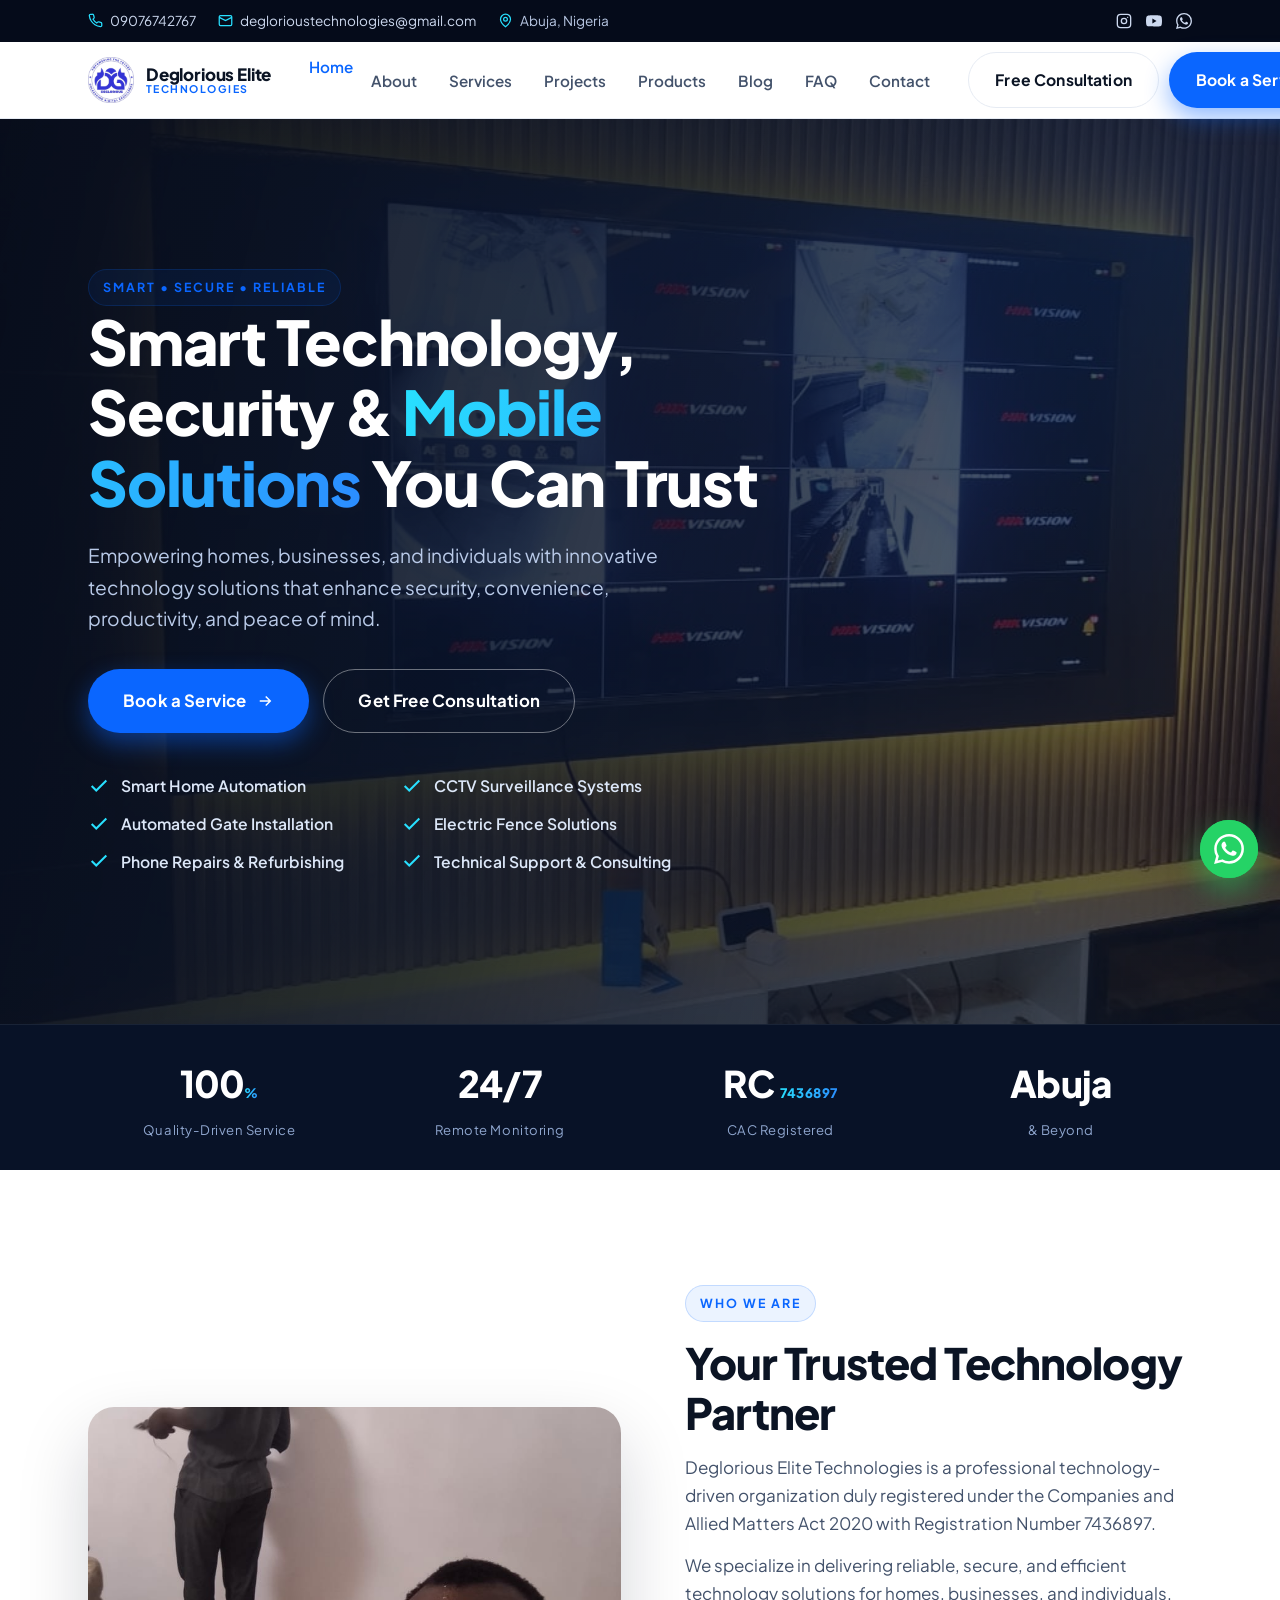
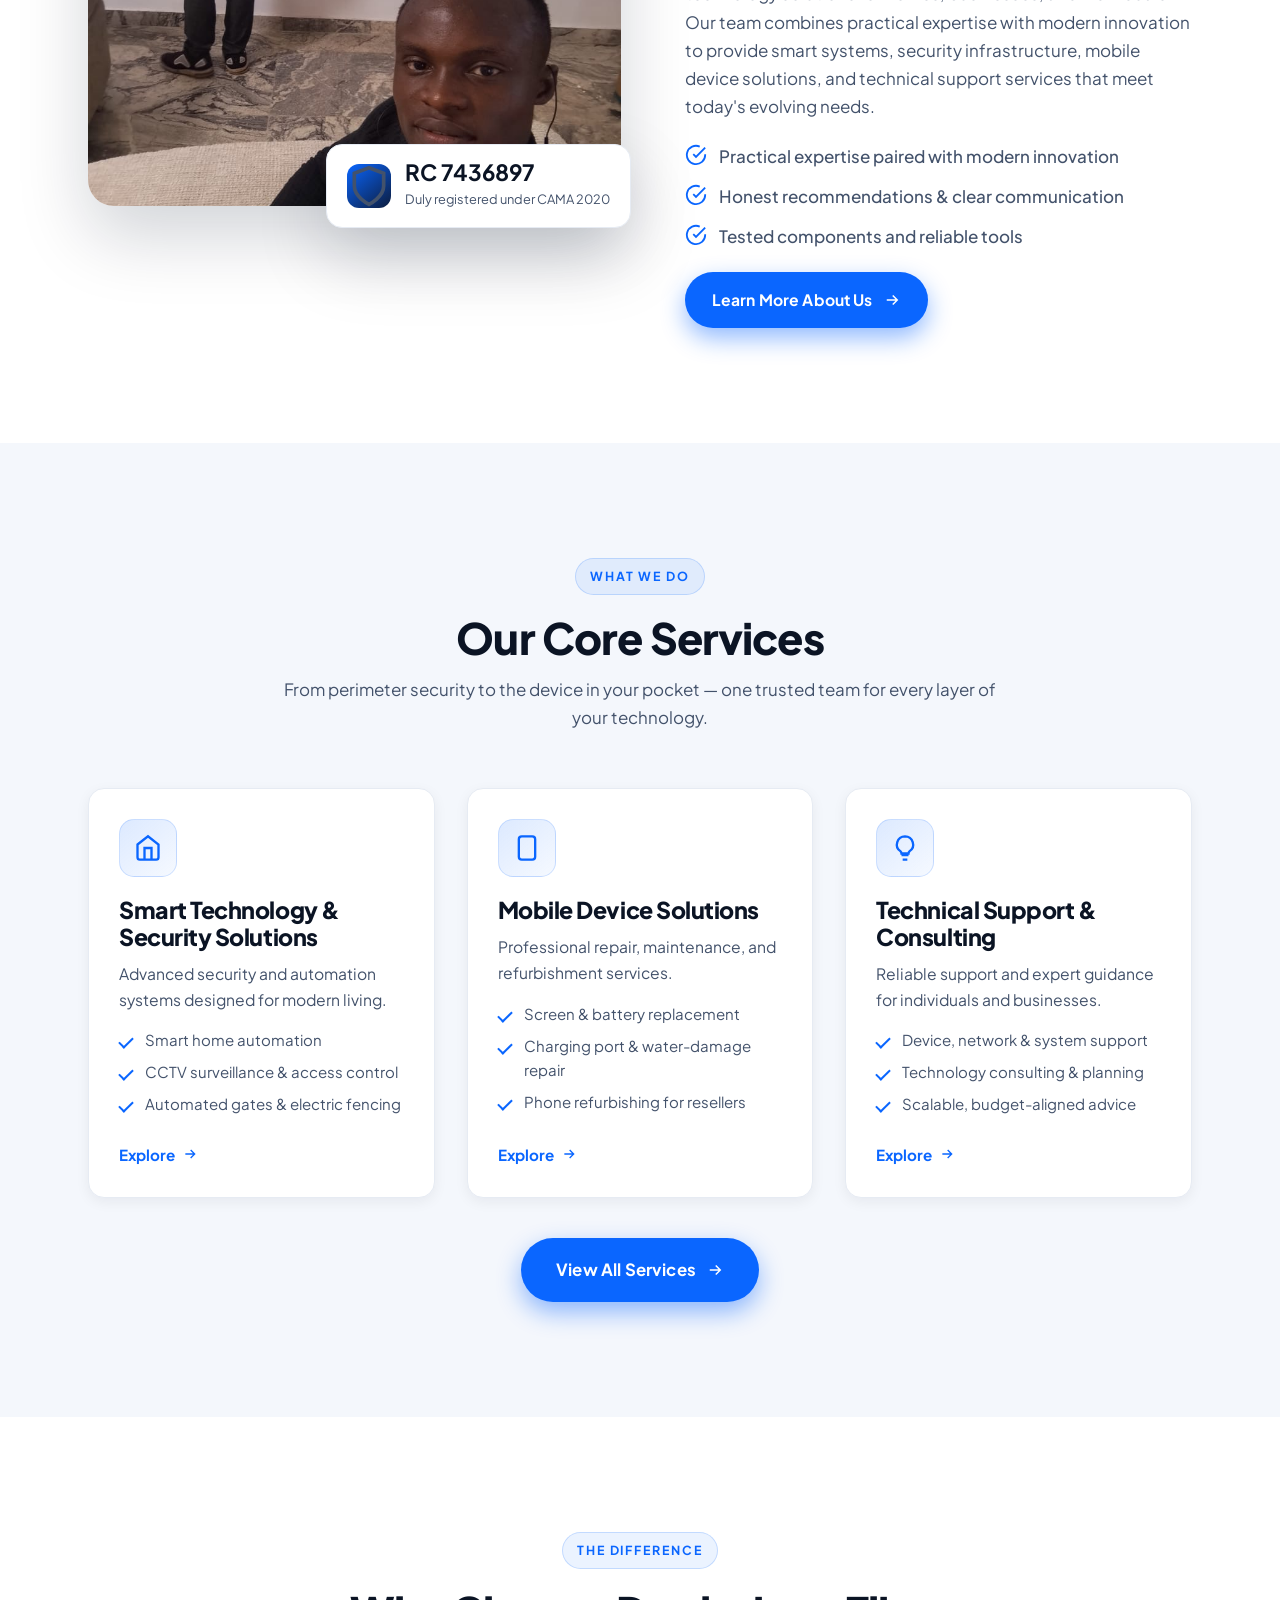
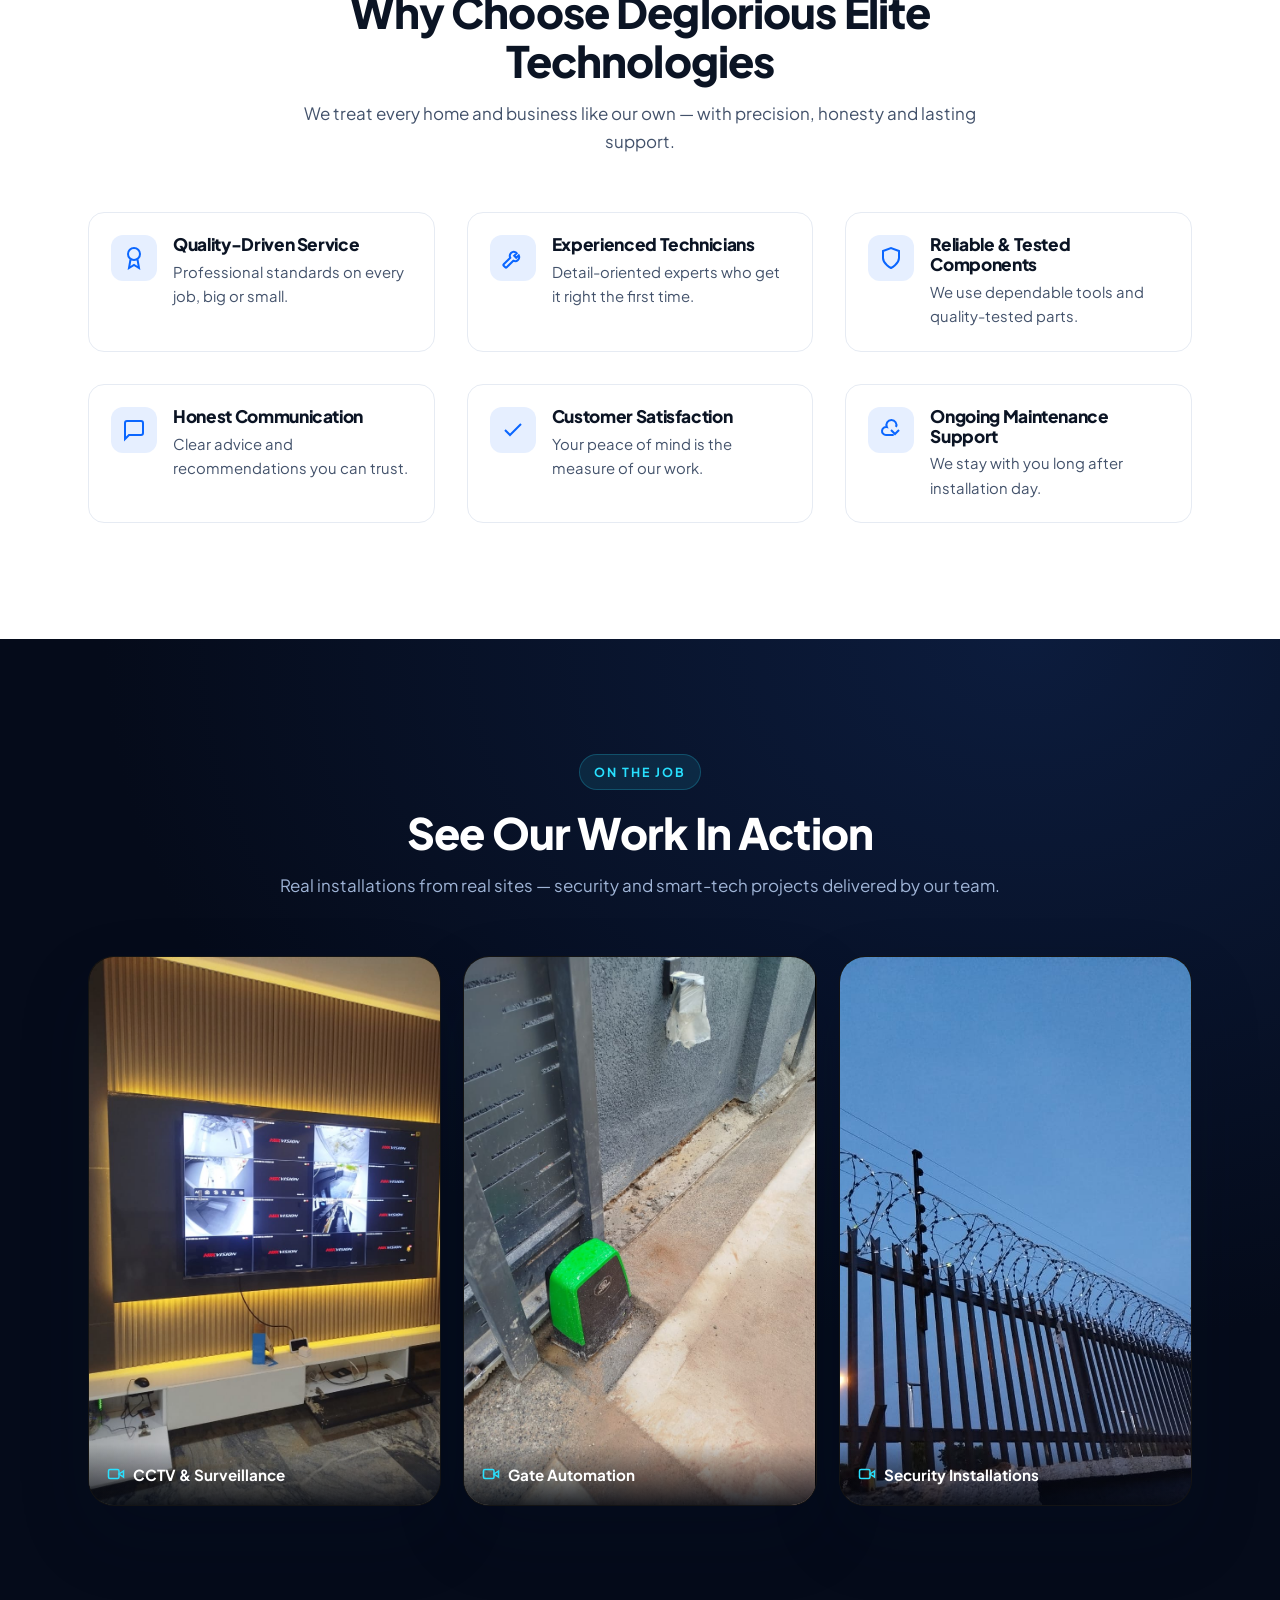
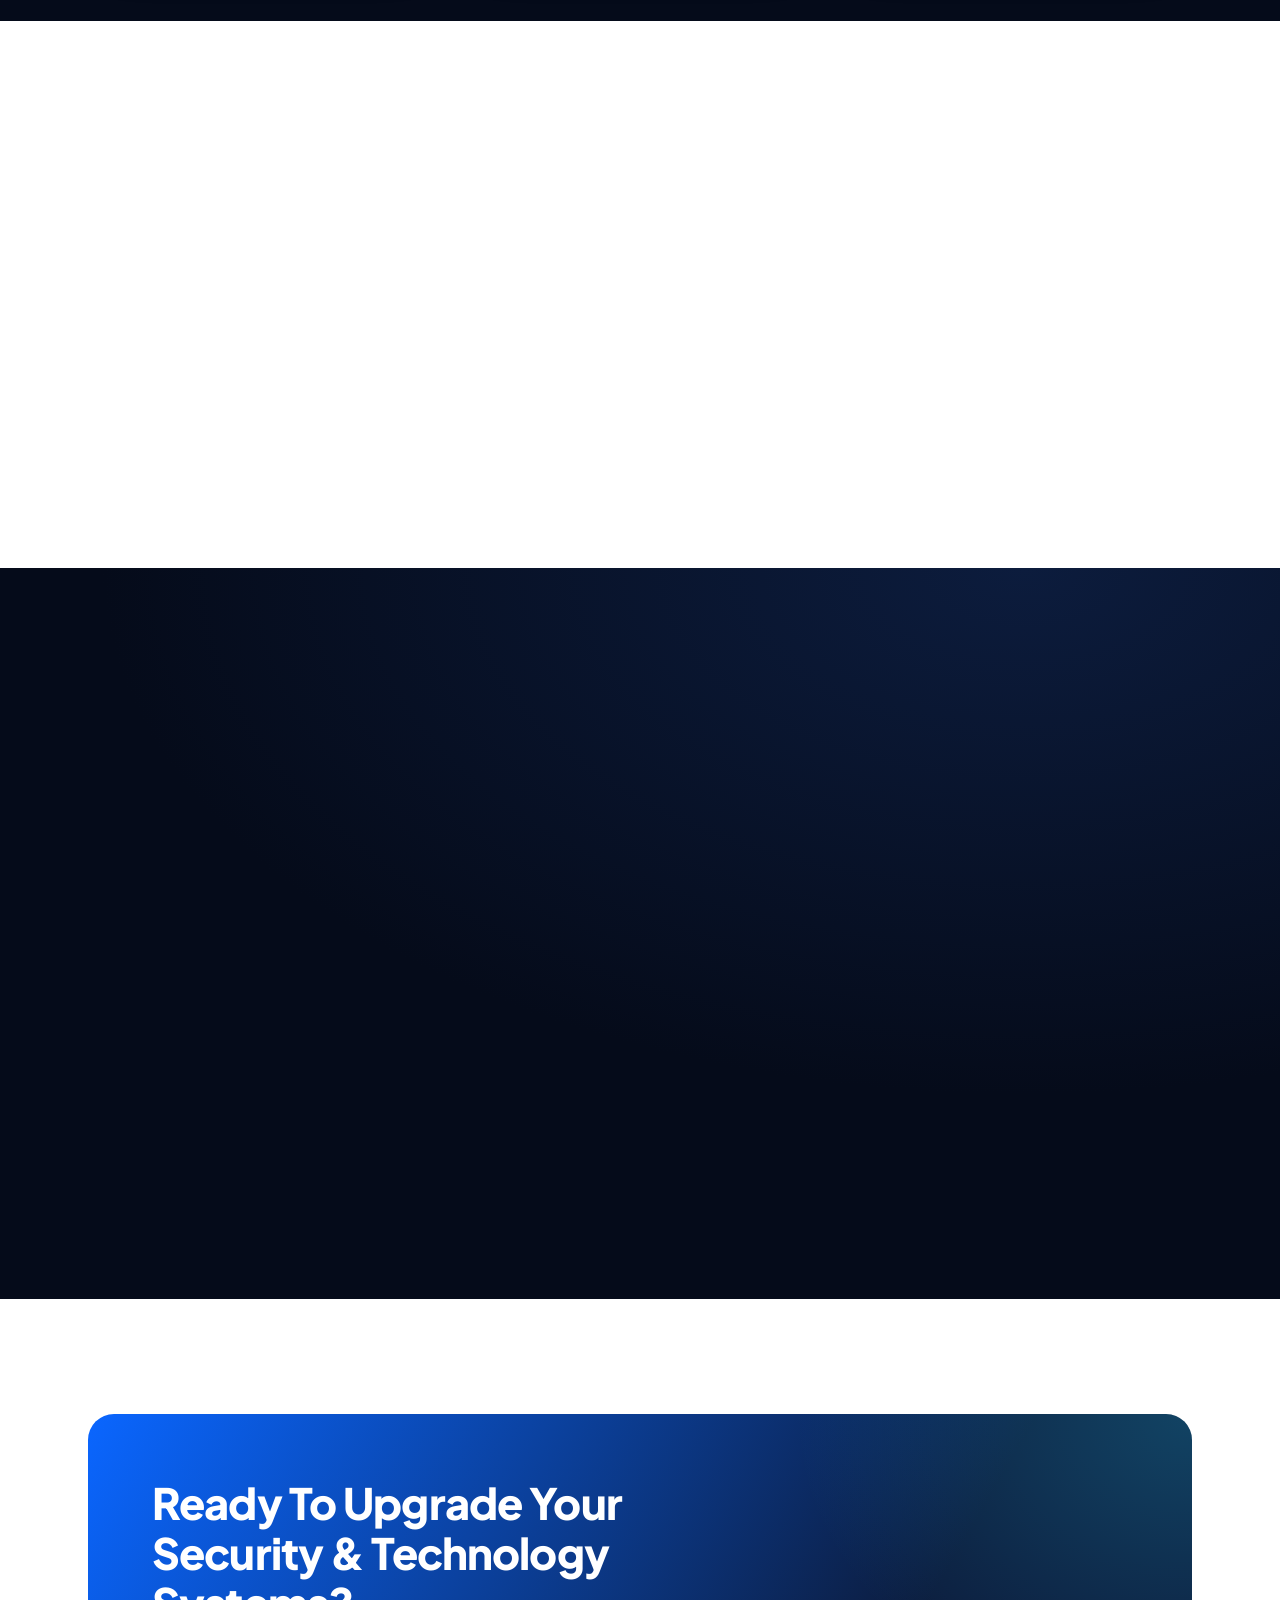
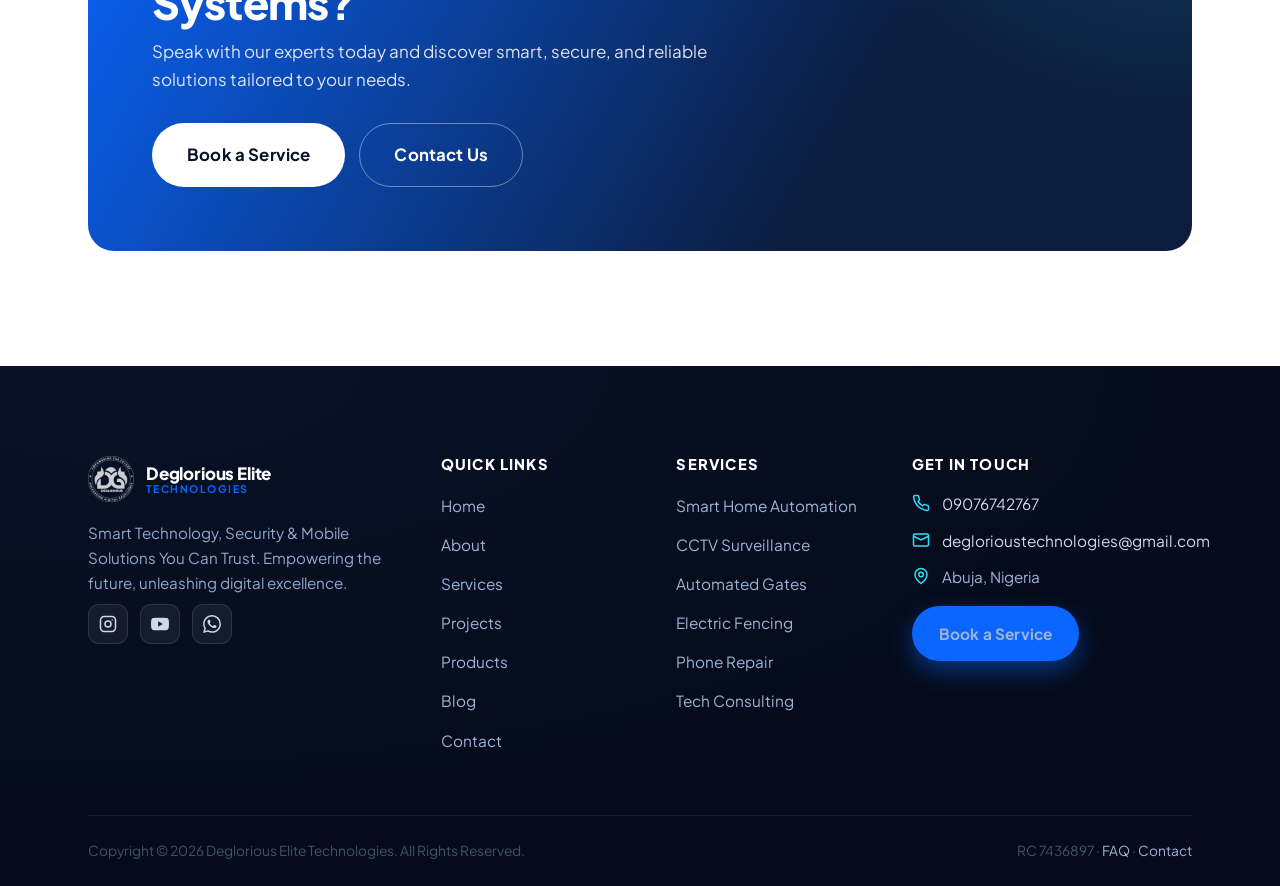
==== commit 593b7cbc: "Mobile nav fix, official logo, social links, 20% smaller mobile type - Fix broken mobile menu: heade" ====
--- a/index.html
+++ b/index.html
@@ -12,7 +12,7 @@
   <meta property="og:description" content="Smart Technology, Security & Mobile Solutions You Can Trust." />
   <meta property="og:type" content="website" />
   <meta property="og:image" content="assets/img/cctv-control-room.jpg" />
-  <link rel="icon" href="data:image/svg+xml,%3Csvg xmlns='http://www.w3.org/2000/svg' viewBox='0 0 100 100'%3E%3Crect width='100' height='100' rx='22' fill='%230a66ff'/%3E%3Ctext x='50' y='70' font-size='62' font-family='Arial' font-weight='bold' fill='white' text-anchor='middle'%3ED%3C/text%3E%3C/svg%3E" />
+  <link rel="icon" href="assets/img/favicon.png" />
   <link rel="preconnect" href="https://fonts.googleapis.com" />
   <link rel="preconnect" href="https://fonts.gstatic.com" crossorigin />
   <link href="https://fonts.googleapis.com/css2?family=Plus+Jakarta+Sans:wght@400;500;600;700;800&display=swap" rel="stylesheet" />
@@ -41,11 +41,7 @@
         <span><svg viewBox="0 0 24 24" fill="none" stroke="currentColor" stroke-width="2"><rect x="2" y="4" width="20" height="16" rx="2"/><path d="m22 7-10 5L2 7"/></svg><a href="mailto:deglorioustechnologies@gmail.com">deglorioustechnologies@gmail.com</a></span>
         <span><svg viewBox="0 0 24 24" fill="none" stroke="currentColor" stroke-width="2"><path d="M20 10c0 6-8 12-8 12s-8-6-8-12a8 8 0 0 1 16 0Z"/><circle cx="12" cy="10" r="3"/></svg>Abuja, Nigeria</span>
       </div>
-      <div class="topbar__socials">
-        <a href="#" aria-label="Facebook"><svg viewBox="0 0 24 24" fill="currentColor"><path d="M22 12a10 10 0 1 0-11.56 9.88v-6.99H7.9V12h2.54V9.8c0-2.5 1.49-3.89 3.78-3.89 1.09 0 2.24.2 2.24.2v2.46h-1.26c-1.24 0-1.63.77-1.63 1.56V12h2.78l-.44 2.89h-2.34v6.99A10 10 0 0 0 22 12Z"/></svg></a>
-        <a href="#" aria-label="Instagram"><svg viewBox="0 0 24 24" fill="none" stroke="currentColor" stroke-width="2"><rect x="2" y="2" width="20" height="20" rx="5"/><circle cx="12" cy="12" r="4"/><circle cx="17.5" cy="6.5" r="1" fill="currentColor" stroke="none"/></svg></a>
-        <a href="https://wa.me/2349076742767" aria-label="WhatsApp"><svg viewBox="0 0 24 24" fill="currentColor"><path d="M.06 24l1.69-6.16a11.87 11.87 0 0 1-1.59-5.95C.16 5.34 5.5 0 12.06 0a11.82 11.82 0 0 1 8.41 3.49 11.82 11.82 0 0 1 3.48 8.42c0 6.56-5.34 11.9-11.9 11.9a11.9 11.9 0 0 1-5.69-1.45L.06 24zM6.6 20.13c1.68.99 3.28 1.59 5.45 1.59 5.45 0 9.89-4.43 9.89-9.88a9.78 9.78 0 0 0-2.9-7A9.8 9.8 0 0 0 12.06 2c-5.46 0-9.9 4.43-9.9 9.88 0 2.27.66 3.97 1.77 5.74l-1 3.65 3.67-.96zm11.39-5.55c-.07-.12-.27-.2-.57-.35-.3-.15-1.76-.87-2.03-.97-.27-.1-.47-.15-.67.15-.2.3-.77.97-.94 1.17-.17.2-.35.22-.65.07-.3-.15-1.25-.46-2.38-1.47-.88-.78-1.47-1.75-1.64-2.05-.17-.3-.02-.46.13-.61.13-.13.3-.35.45-.52.15-.17.2-.3.3-.5.1-.2.05-.37-.02-.52-.07-.15-.67-1.6-.91-2.2-.24-.58-.49-.5-.67-.51l-.57-.01c-.2 0-.52.07-.79.37-.27.3-1.04 1.02-1.04 2.47 0 1.45 1.06 2.86 1.21 3.06.15.2 2.09 3.2 5.07 4.48.71.31 1.26.49 1.69.63.71.22 1.36.19 1.87.12.57-.09 1.76-.72 2.01-1.41.25-.7.25-1.29.17-1.41z"/></svg></a>
-      </div>
+      <div class="topbar__socials"><a href="https://www.instagram.com/degloriouselitetechnologies?igsh=emcwNXd5ZW5ocGRu" target="_blank" rel="noopener" aria-label="Instagram"><svg viewBox="0 0 24 24" fill="none" stroke="currentColor" stroke-width="2"><rect x="2" y="2" width="20" height="20" rx="5"/><circle cx="12" cy="12" r="4"/><circle cx="17.5" cy="6.5" r="1" fill="currentColor" stroke="none"/></svg></a><a href="https://youtube.com/@degloriouselitetechnologies?si=QJzxOoe9lRKG0bEy" target="_blank" rel="noopener" aria-label="YouTube"><svg viewBox="0 0 24 24" fill="currentColor"><path d="M23.5 6.2a3 3 0 0 0-2.11-2.12C19.5 3.55 12 3.55 12 3.55s-7.5 0-9.39.53A3 3 0 0 0 .5 6.2 31.2 31.2 0 0 0 0 12a31.2 31.2 0 0 0 .5 5.8 3 3 0 0 0 2.11 2.12C4.5 20.45 12 20.45 12 20.45s7.5 0 9.39-.53A3 3 0 0 0 23.5 17.8 31.2 31.2 0 0 0 24 12a31.2 31.2 0 0 0-.5-5.8zM9.55 15.57V8.43L15.82 12l-6.27 3.57z"/></svg></a><a href="https://wa.me/2349076742767" target="_blank" rel="noopener" aria-label="WhatsApp"><svg viewBox="0 0 24 24" fill="currentColor"><path d="M.06 24l1.69-6.16a11.87 11.87 0 0 1-1.59-5.95C.16 5.34 5.5 0 12.06 0a11.82 11.82 0 0 1 8.41 3.49 11.82 11.82 0 0 1 3.48 8.42c0 6.56-5.34 11.9-11.9 11.9a11.9 11.9 0 0 1-5.69-1.45L.06 24zM6.6 20.13c1.68.99 3.28 1.59 5.45 1.59 5.45 0 9.89-4.43 9.89-9.88a9.78 9.78 0 0 0-2.9-7A9.8 9.8 0 0 0 12.06 2c-5.46 0-9.9 4.43-9.9 9.88 0 2.27.66 3.97 1.77 5.74l-1 3.65 3.67-.96zm11.39-5.55c-.07-.12-.27-.2-.57-.35-.3-.15-1.76-.87-2.03-.97-.27-.1-.47-.15-.67.15-.2.3-.77.97-.94 1.17-.17.2-.35.22-.65.07-.3-.15-1.25-.46-2.38-1.47-.88-.78-1.47-1.75-1.64-2.05-.17-.3-.02-.46.13-.61.13-.13.3-.35.45-.52.15-.17.2-.3.3-.5.1-.2.05-.37-.02-.52-.07-.15-.67-1.6-.91-2.2-.24-.58-.49-.5-.67-.51l-.57-.01c-.2 0-.52.07-.79.37-.27.3-1.04 1.02-1.04 2.47 0 1.45 1.06 2.86 1.21 3.06.15.2 2.09 3.2 5.07 4.48.71.31 1.26.49 1.69.63.71.22 1.36.19 1.87.12.57-.09 1.76-.72 2.01-1.41.25-.7.25-1.29.17-1.41z"/></svg></a></div>
     </div>
   </div>
 
@@ -53,13 +49,7 @@
   <header class="site-header">
     <div class="container">
       <nav class="nav" aria-label="Primary">
-        <a class="brand" href="index.html">
-          <span class="brand__mark">D</span>
-          <span class="brand__text">
-            <span class="brand__name">Deglorious Elite</span>
-            <span class="brand__tag">Technologies</span>
-          </span>
-        </a>
+        <a class="brand" href="index.html"><img class="brand__logo" src="assets/img/logo-badge.png" alt="Deglorious Elite Technologies logo" width="46" height="46" /><span class="brand__text"><span class="brand__name">Deglorious Elite</span><span class="brand__tag">Technologies</span></span></a>
         <ul class="nav__links">
           <li><a href="index.html">Home</a></li>
           <li><a href="about.html">About</a></li>
@@ -69,7 +59,7 @@
           <li><a href="blog.html">Blog</a></li>
           <li><a href="faq.html">FAQ</a></li>
           <li><a href="contact.html">Contact</a></li>
-        </ul>
+        <li class="nav__only-mobile"><a href="book.html" class="btn btn--primary btn--block">Book a Service</a></li><li class="nav__only-mobile"><a href="contact.html" class="btn btn--ghost btn--block">Free Consultation</a></li></ul>
         <div class="nav__cta">
           <a href="contact.html" class="btn btn--ghost">Free Consultation</a>
           <a href="book.html" class="btn btn--primary">Book a Service</a>
@@ -335,16 +325,9 @@
     <div class="container">
       <div class="footer-grid">
         <div class="footer-brand">
-          <a class="brand" href="index.html">
-            <span class="brand__mark">D</span>
-            <span class="brand__text"><span class="brand__name">Deglorious Elite</span><span class="brand__tag">Technologies</span></span>
-          </a>
+          <a class="brand" href="index.html"><img class="brand__logo" src="assets/img/logo-badge-white.png" alt="Deglorious Elite Technologies logo" width="44" height="44" /><span class="brand__text"><span class="brand__name">Deglorious Elite</span><span class="brand__tag">Technologies</span></span></a>
           <p>Smart Technology, Security &amp; Mobile Solutions You Can Trust. Empowering the future, unleashing digital excellence.</p>
-          <div class="foot-social">
-            <a href="#" aria-label="Facebook"><svg viewBox="0 0 24 24" fill="currentColor"><path d="M22 12a10 10 0 1 0-11.56 9.88v-6.99H7.9V12h2.54V9.8c0-2.5 1.49-3.89 3.78-3.89 1.09 0 2.24.2 2.24.2v2.46h-1.26c-1.24 0-1.63.77-1.63 1.56V12h2.78l-.44 2.89h-2.34v6.99A10 10 0 0 0 22 12Z"/></svg></a>
-            <a href="#" aria-label="Instagram"><svg viewBox="0 0 24 24" fill="none" stroke="currentColor" stroke-width="2"><rect x="2" y="2" width="20" height="20" rx="5"/><circle cx="12" cy="12" r="4"/><circle cx="17.5" cy="6.5" r="1" fill="currentColor" stroke="none"/></svg></a>
-            <a href="https://wa.me/2349076742767" aria-label="WhatsApp"><svg viewBox="0 0 24 24" fill="currentColor"><path d="M.06 24l1.69-6.16a11.87 11.87 0 0 1-1.59-5.95C.16 5.34 5.5 0 12.06 0a11.82 11.82 0 0 1 8.41 3.49 11.82 11.82 0 0 1 3.48 8.42c0 6.56-5.34 11.9-11.9 11.9a11.9 11.9 0 0 1-5.69-1.45L.06 24z"/></svg></a>
-          </div>
+          <div class="foot-social"><a href="https://www.instagram.com/degloriouselitetechnologies?igsh=emcwNXd5ZW5ocGRu" target="_blank" rel="noopener" aria-label="Instagram"><svg viewBox="0 0 24 24" fill="none" stroke="currentColor" stroke-width="2"><rect x="2" y="2" width="20" height="20" rx="5"/><circle cx="12" cy="12" r="4"/><circle cx="17.5" cy="6.5" r="1" fill="currentColor" stroke="none"/></svg></a><a href="https://youtube.com/@degloriouselitetechnologies?si=QJzxOoe9lRKG0bEy" target="_blank" rel="noopener" aria-label="YouTube"><svg viewBox="0 0 24 24" fill="currentColor"><path d="M23.5 6.2a3 3 0 0 0-2.11-2.12C19.5 3.55 12 3.55 12 3.55s-7.5 0-9.39.53A3 3 0 0 0 .5 6.2 31.2 31.2 0 0 0 0 12a31.2 31.2 0 0 0 .5 5.8 3 3 0 0 0 2.11 2.12C4.5 20.45 12 20.45 12 20.45s7.5 0 9.39-.53A3 3 0 0 0 23.5 17.8 31.2 31.2 0 0 0 24 12a31.2 31.2 0 0 0-.5-5.8zM9.55 15.57V8.43L15.82 12l-6.27 3.57z"/></svg></a><a href="https://wa.me/2349076742767" target="_blank" rel="noopener" aria-label="WhatsApp"><svg viewBox="0 0 24 24" fill="currentColor"><path d="M.06 24l1.69-6.16a11.87 11.87 0 0 1-1.59-5.95C.16 5.34 5.5 0 12.06 0a11.82 11.82 0 0 1 8.41 3.49 11.82 11.82 0 0 1 3.48 8.42c0 6.56-5.34 11.9-11.9 11.9a11.9 11.9 0 0 1-5.69-1.45L.06 24zM6.6 20.13c1.68.99 3.28 1.59 5.45 1.59 5.45 0 9.89-4.43 9.89-9.88a9.78 9.78 0 0 0-2.9-7A9.8 9.8 0 0 0 12.06 2c-5.46 0-9.9 4.43-9.9 9.88 0 2.27.66 3.97 1.77 5.74l-1 3.65 3.67-.96zm11.39-5.55c-.07-.12-.27-.2-.57-.35-.3-.15-1.76-.87-2.03-.97-.27-.1-.47-.15-.67.15-.2.3-.77.97-.94 1.17-.17.2-.35.22-.65.07-.3-.15-1.25-.46-2.38-1.47-.88-.78-1.47-1.75-1.64-2.05-.17-.3-.02-.46.13-.61.13-.13.3-.35.45-.52.15-.17.2-.3.3-.5.1-.2.05-.37-.02-.52-.07-.15-.67-1.6-.91-2.2-.24-.58-.49-.5-.67-.51l-.57-.01c-.2 0-.52.07-.79.37-.27.3-1.04 1.02-1.04 2.47 0 1.45 1.06 2.86 1.21 3.06.15.2 2.09 3.2 5.07 4.48.71.31 1.26.49 1.69.63.71.22 1.36.19 1.87.12.57-.09 1.76-.72 2.01-1.41.25-.7.25-1.29.17-1.41z"/></svg></a></div>
         </div>
         <div class="footer-col">
           <h4>Quick Links</h4>
--- a/assets/css/styles.css
+++ b/assets/css/styles.css
@@ -50,7 +50,7 @@
   color: var(--ink);
   background: var(--bg);
   line-height: 1.65;
-  font-size: 17px;
+  font-size: 1.0625rem; /* 17px at 16px root; scales on mobile */
   -webkit-font-smoothing: antialiased;
   text-rendering: optimizeLegibility;
   overflow-x: hidden;
@@ -145,9 +145,10 @@
 
 .site-header {
   position: sticky; top: 0; z-index: 80;
-  background: rgba(255,255,255,0.86);
-  backdrop-filter: saturate(160%) blur(14px);
-  border-bottom: 1px solid transparent;
+  background: rgba(255,255,255,0.97);
+  /* NB: do not use backdrop-filter/filter/transform here — they would make the
+     header a containing block and trap the position:fixed mobile menu inside it. */
+  border-bottom: 1px solid var(--line);
   transition: box-shadow var(--t), border-color var(--t), background var(--t);
 }
 .site-header.scrolled { box-shadow: var(--shadow-sm); border-color: var(--line); }
@@ -165,6 +166,7 @@
   content: ""; position: absolute; inset: 0;
   background: radial-gradient(60% 60% at 30% 20%, rgba(255,255,255,0.4), transparent 60%);
 }
+.brand__logo { width: 46px; height: 46px; object-fit: contain; flex-shrink: 0; display: block; }
 .brand__text { display: flex; flex-direction: column; line-height: 1.05; }
 .brand__name { font-weight: 800; font-size: 1.06rem; color: var(--ink); letter-spacing: -0.01em; }
 .brand__tag { font-size: 0.66rem; letter-spacing: 0.14em; text-transform: uppercase; color: var(--blue); font-weight: 700; }
@@ -182,6 +184,7 @@
 }
 .nav__cta { display: flex; align-items: center; gap: 10px; }
 @media (max-width: 1080px) { .nav__cta .btn--ghost { display: none; } }
+.nav__only-mobile { display: none; }
 
 .nav__toggle {
   display: none; width: 46px; height: 46px; border: 1px solid var(--line); background: #fff;
@@ -199,6 +202,10 @@
 
 @media (max-width: 980px) {
   .nav__toggle { display: block; }
+  .nav__cta .btn { display: none; }          /* hide header CTAs; they live in the menu */
+  .nav__only-mobile { display: block; margin-top: 14px; padding: 0 4px; }
+  .nav__only-mobile + .nav__only-mobile { margin-top: 10px; }
+  .nav__only-mobile .btn { font-size: 1rem; }
   .nav__links {
     position: fixed; inset: 0 0 0 auto; width: min(82vw, 340px);
     background: var(--navy-900); color: #fff;
@@ -656,6 +663,13 @@
   .wa-float::after { animation: none; }
 }
 
+/* ---------- Mobile typography: reduce all font sizes ~20% ---------- */
+@media (max-width: 600px) {
+  html { font-size: 80%; }                 /* every rem-based font shrinks 20% */
+  .brand__logo { width: 40px; height: 40px; }
+  .nav { min-height: 64px; }
+}
+
 /* utilities */
 .mt-0 { margin-top: 0; } .mb-0 { margin-bottom: 0; }
 .text-blue { color: var(--blue); }
